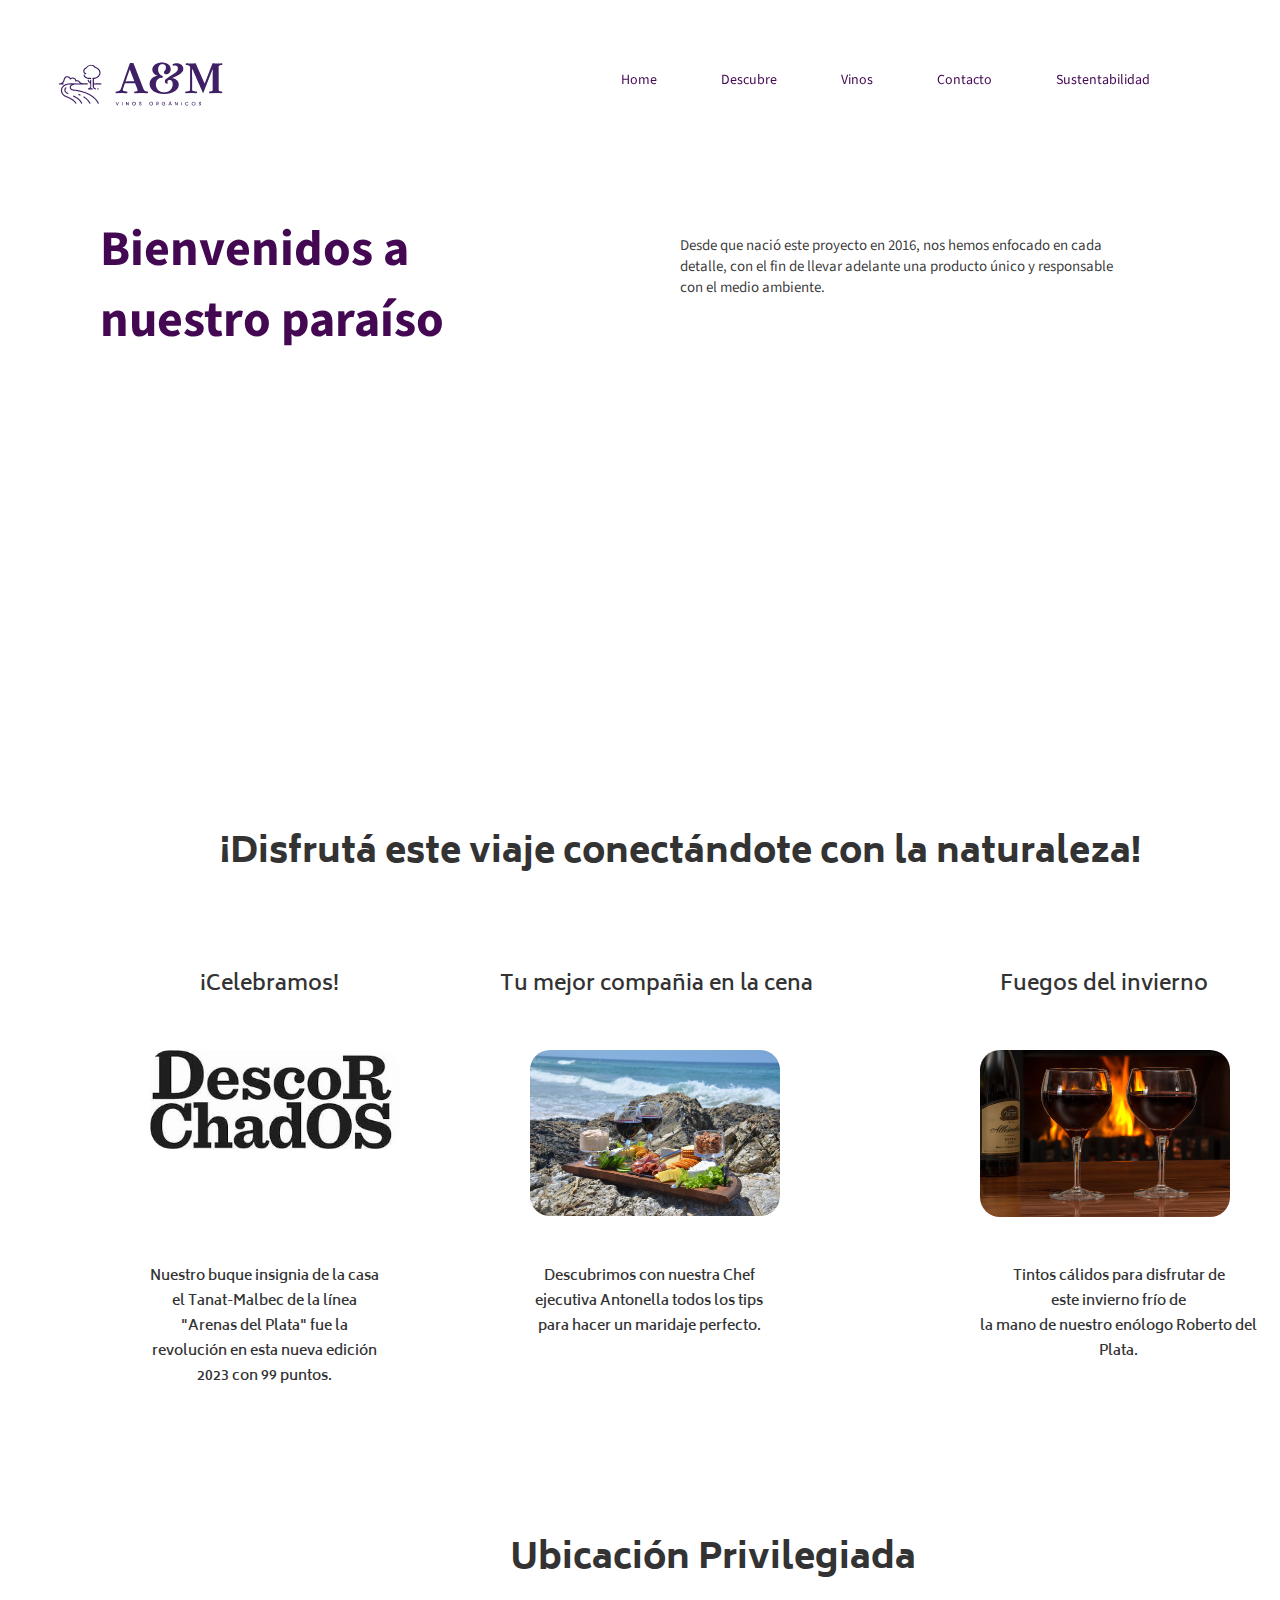
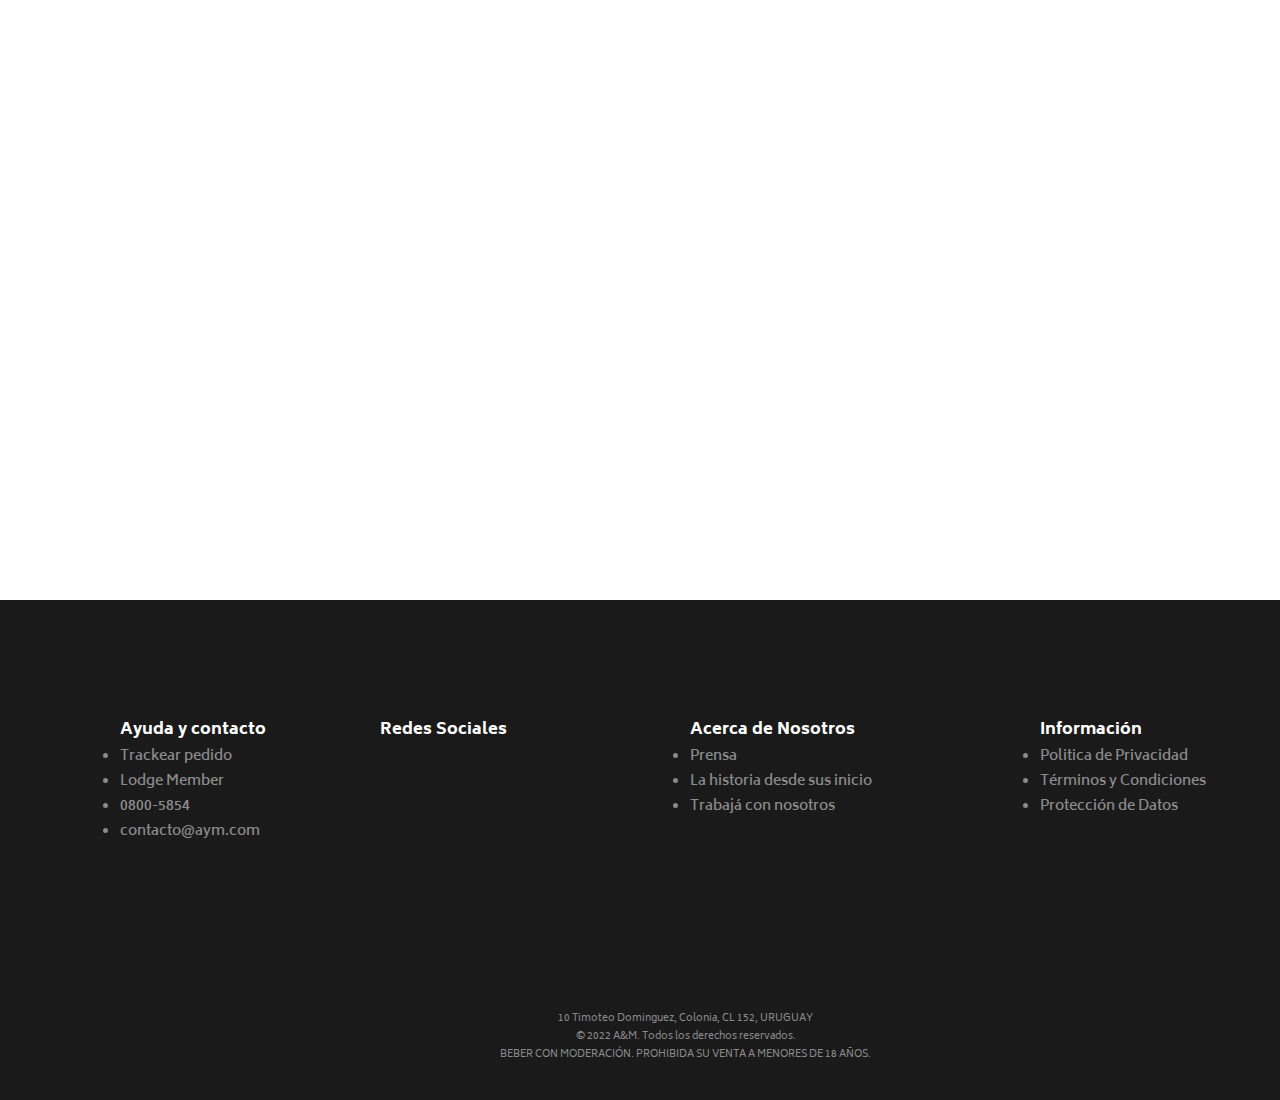
==== index.html @ 650f20af "agrego todos los archivos por primera vez a git" ====
<!DOCTYPE html>
<html lang="es">
<head>
    <meta charset="UTF-8">
    <meta http-equiv="X-UA-Compatible" content="IE=edge">
    <meta name="viewport" content="width=device-width, initial-scale=1.0">
    <link rel="shortcut icon" href="../multimedia/icons/shorcut_icon.png" type="image/x-icon">
    <link rel="stylesheet" href="./css/estilos.css">
    <title>A&M Finca</title>
</head>

<body>

    <nav class="navBar">

        <div id="espacioLogo">
            <img class="logo" src="multimedia/logos/logo_web.svg" alt="logo">
        </div>

        <div id="enlacesNavBar">
            <a href="index.html"> Home</a>
            <a href="./pages/discover.html" >Descubre</a>
            <a href="./pages/catalog.html" >Vinos</a>
            <a href="./pages/contact.html" >Contacto</a>
            <a href="./pages/sustainability.html" >Sustentabilidad</a>
        </div>  

    </nav> 

    <header class="welcomeVideo">

            <video src="multimedia/videos/vinedo_inicio.mp4" autoplay muted loop></video>
            <h1 class="welcomeTitle">Bienvenidos a nuestro paraíso</h1>

            <div class="welcomeParagraph">
                <p>Desde que nació este proyecto en 2016, nos hemos enfocado en cada detalle, con el fin de llevar adelante una producto único y responsable con el medio ambiente.</p>
            </div>
    </header>

<section> 
    <div>
        <h1 class="title2" id="welcomeTitle2">¡Disfrutá este viaje conectándote con la naturaleza!</h1>
        <h2 class="title3" id="news1">¡Celebramos!</h2>
        <h2 class="title3" id="news2">Tu mejor compañia en la cena</h2>
        <h2 class="title3" id="news3">Fuegos del invierno</h2>

        <img class="newsImage" id="newsImage1" src="multimedia/images/pic_descorchado.jpg" alt="descorchados">
        <img class="newsImage" id="newsImage2" src="multimedia/images/pic_maridaje.jpg" alt="maridaje">
        <img class="newsImage" id="newsImage3" src="multimedia/images/pic_wine_fire.jpg" alt="vino y fuegos">

        <p class="imageDescription" id="imgDescription1">Nuestro buque insignia de la casa <br> el Tanat-Malbec de la línea <br> "Arenas del Plata" fue la <br> revolución en esta nueva edición <br> 2023 con 99 puntos.</p>
        <p class="imageDescription" id="imgDescription2">Descubrimos con nuestra Chef <br> ejecutiva Antonella todos los tips <br> para hacer un maridaje perfecto.</p>
        <p class="imageDescription" id="imgDescription3">Tintos cálidos para disfrutar de <br> este invierno frío de <br> la mano de nuestro enólogo Roberto del <br> Plata.</p>

        <h2 class="title2" id="mapTitle">Ubicación Privilegiada</h2>
    </div>

    <div class="mapLocation">

            <iframe src="https://www.google.com/maps/embed?pb=!1m18!1m12!1m3!1d13203.77752022344!2d-58.26394997040086!3d-34.17333968625287!2m3!1f0!2f0!3f0!3m2!1i1024!2i768!4f13.1!3m3!1m2!1s0x95a4a90b0aa409d3%3A0x193ca27bce478e1c!2sIsla%20Timoteo%20Dom%C3%ADnguez!5e0!3m2!1ses-419!2suy!4v1679975204113!5m2!1ses-419!2suy" width="100%" height="600" style="border:0;" allowfullscreen="" loading="lazy" referrerpolicy="no-referrer-when-downgrade"></iframe>

    </div>
</section>
<footer>

    <div class="piePagina"> 
        <ul class="footerTextProp" id="fList1"> Ayuda y contacto 
            <li>Trackear pedido</li>
            <li>Lodge Member</li>
            <li>0800-5854</li>
            <li>contacto@aym.com</li>
        </ul> 

        <h3 class="footerTextProp" id="fList2">Redes Sociales</h3>

        <ul class="footerTextProp" id="fList3"> Acerca de Nosotros 
            <li>Prensa</li>
            <li>La historia desde sus inicio</li>
            <li>Trabajá con nosotros</li>
        </ul> 

        <ul class="footerTextProp" id="fList4"> Información 
            <li>Politica de Privacidad</li>
            <li>Términos y Condiciones</li>
            <li>Protección de Datos</li>
        </ul> 


        <p id="reserveText">10 Timoteo Dominguez, Colonia, CL 152, URUGUAY <br>

            © 2022 A&M.  Todos los derechos reservados. <br>
            
            BEBER CON MODERACIÓN. PROHIBIDA SU VENTA A MENORES DE 18 AÑOS.</p>

    </div>



</footer>
            
        
    
    
</body>
</html>
---- css/estilos.css ----
/*-----------  FONTS  -------------*/

@import url('https://fonts.googleapis.com/css2?family=Source+Sans+3:wght@700&display=swap');
@import url('https://fonts.googleapis.com/css2?family=Biryani:wght@400;600;700;800;900&family=Source+Sans+3:wght@700&display=swap');


/*-----------  BARRA NAVEGACION  -------------*/

.navBar{
    background-color: #fff;
    z-index: 1;
    position: fixed;
    top: 0px;
    right: 0px;
    left: 0px;
    width: 100%;
    height: auto;
}

#espacioLogo {
    margin: 50px 50px 0px 50px;
    display: inline-block; 
}

.logo{
    width: 190px;
    height: auto;
}

#enlacesNavBar{
    margin: 50px 50px 0px 50px;
    display: inline-block;
    position: fixed;
    top: 20px;
    right: 50px;
    height: auto ;
    
}

#enlacesNavBar a{
    text-decoration: none;    /*Le remuevo el underline al enlace*/
    color: rgba(63, 1, 78, 0.973);
    font-family: 'Source Sans 3', sans-serif;
    font-size: 14px;
    padding-left: 20px;
    padding-right: 20px;
    margin-left: 10px;
    margin-right: 10px;
}

.iconFlat{
    width: 30px;
    height: auto;
}


/*-----------  MAIN  -------------*/

.welcomeVideo{
    position: absolute;
    top: 120px;
    left: 0px;
    right: 0px;
    width: 100%;
    height: 100%;
    overflow: hidden; /*se ajusta a la pantalla y no hace scroll*/
}

.welcomeTitle{
    position: absolute;
    left: 100px;
    top: 60px;
    z-index: 0;
    width: 400px;
    height: auto;
    color: rgba(63, 1, 78, 0.973);
    font-family: 'Source Sans 3', sans-serif;
    font-size: 50px;
}

#contactTitle{ 
    left: 500px;   
}

.welcomeParagraph{
    position: absolute;
    right: 150px;
    top: 100px;
    z-index: 0;
    width: 450px;
    height: auto;
    color: rgba(56, 56, 56, 0.973);
    border-radius: 20px;
    font-family: 'Source Sans 3', sans-serif;
    font-size: 15px;
}

.welcomeParagraph p{
    background-color: rgba(255, 255, 255, 1);
}


.title2{
    font-family: 'Biryani', sans-serif;
    font-size: 35px;
    font-weight: 800;
    color: #333333
}

.title3{
    font-family: 'Biryani', sans-serif;
    font-size: 21px;
    font-weight: 600;
    color: #333333
}

.imageDescription{
    font-family: 'Biryani', sans-serif;
    font-size: 14px;
    font-weight: 600;
    color: #333333;
}

#welcomeTitle2{
    position: absolute;
    top: 800px;
    left: 220px;
}

#news1{
    position: absolute;
    top: 950px;
    left: 200px;
}

#news2{
    position: absolute;
    top: 950px;
    left: 500px;
}

#news3{
    position: absolute;
    top: 950px;
    left: 1000px;
}

.newsImage{
    position: absolute;
    top: 1050px;
    border-radius: 20px;
    width: 250px;
    height: auto;
    
}

#newsImage1{
    left: 150px;
}
#newsImage2{
    left: 530px;
}
#newsImage3{
    left: 980px;
}

#imgDescription1{
    position: absolute;
    top: 1250px;
    left: 150px;
    text-align: center;
}

#imgDescription2{
    position: absolute;
    top: 1250px;
    left: 535px;
    text-align: center;
}

#imgDescription3{
    position: absolute;
    top: 1250px;
    left: 980px;
    text-align: center;
}

#mapTitle{
    position: absolute;
    top: 1500px;
    left: 510px;
}

.mapLocation{
    position: absolute;
    top:1600px;
    left: 0px;
    right: 0px;
    width: 100%;
}


.contactForm{
    position: absolute;
    top:1000px;
    z-index: 1;
    font-family: 'Biryani', sans-serif;
    font-size: 21px;
    font-weight: 600;
    color: #333333
}

#labelName{
    left: 150px;
}
#inputName{
    left: 500px;
}

/*-----------  FOOTER  -------------*/

.piePagina{
background-color: rgb(26, 26, 26);
position: absolute;
top: 2200px;
left: 0px;
height: 500px;
width: 100%;
}

.footerTextProp{
    font-family: 'Biryani', sans-serif;
    font-size: 16px;
    font-weight: 800;
    color:#fff;
    position:absolute;
    display: inline-block;
    top: 100px;
}

.footerTextProp li{
    font-family: 'Biryani', sans-serif;
    font-size: 14px;
    font-weight: 600;
    color:rgb(138, 138, 138);
}

#fList1{
    
    left:80px;
}

#fList2{
    left:380px;
}

#fList3{
    left:650px;
}

#fList4{
    left:1000px;
}

#reserveText{
    font-family: 'Biryani', sans-serif;
    font-size: 10px;
    font-weight: 400;
    color:rgb(138, 138, 138);
    text-align: center;
    position: absolute;
    top: 400px;
    left: 500px;
}
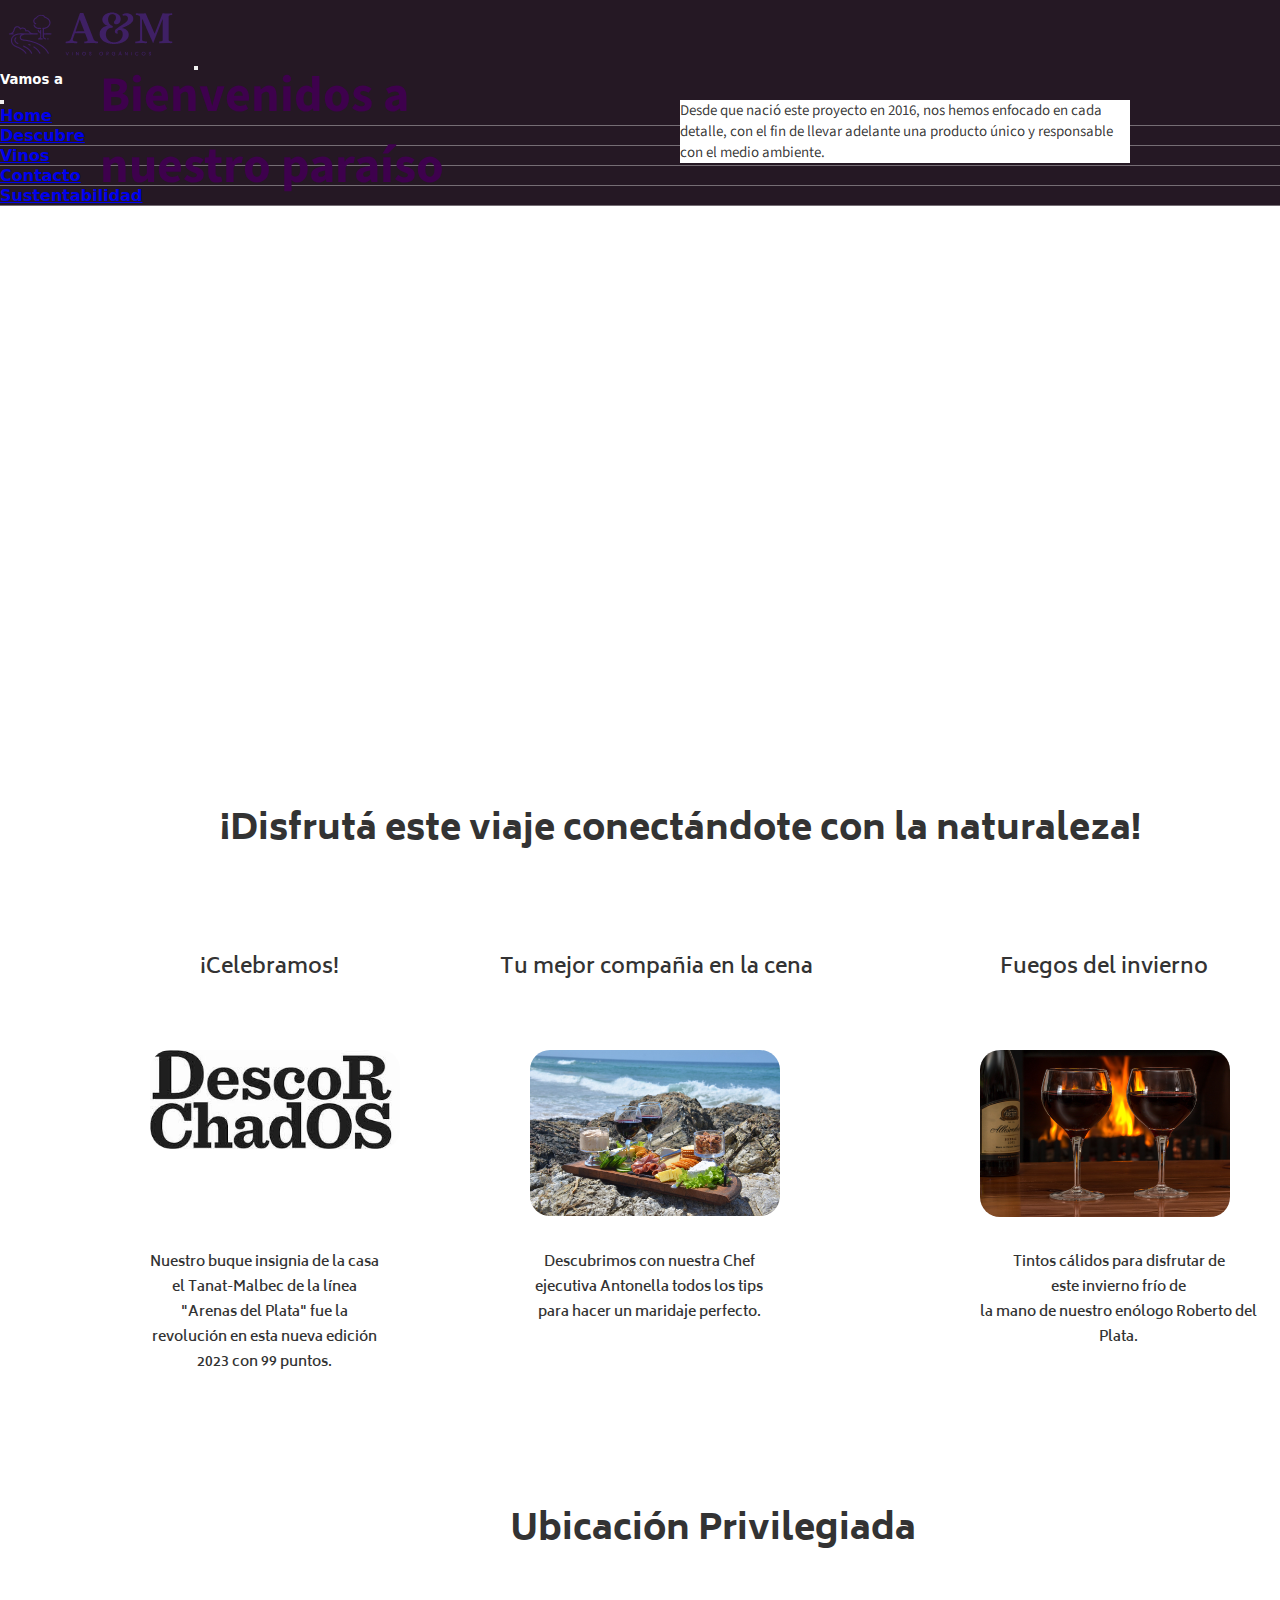
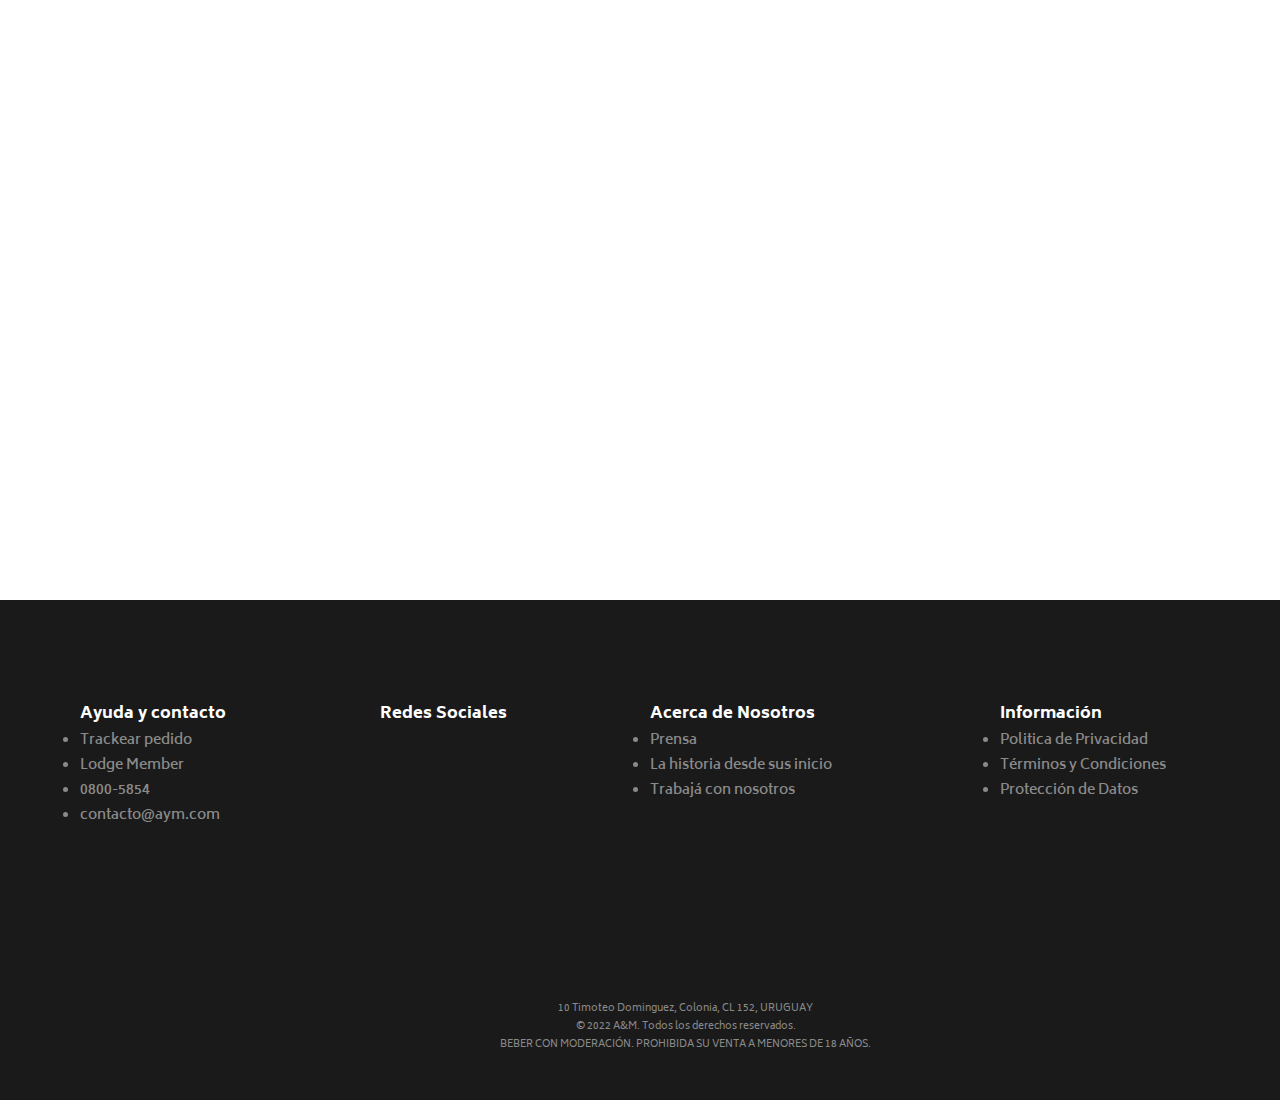
==== commit 6b3d1579: "video de inicio se modifico css para que sea responsive" ====
--- a/index.html
+++ b/index.html
@@ -1,105 +1,140 @@
 <!DOCTYPE html>
 <html lang="es">
+
 <head>
-    <meta charset="UTF-8">
-    <meta http-equiv="X-UA-Compatible" content="IE=edge">
-    <meta name="viewport" content="width=device-width, initial-scale=1.0">
-    <link rel="shortcut icon" href="../multimedia/icons/shorcut_icon.png" type="image/x-icon">
-    <link rel="stylesheet" href="./css/estilos.css">
-    <title>A&M Finca</title>
+  <meta charset="UTF-8">
+  <meta http-equiv="X-UA-Compatible" content="IE=edge">
+  <meta name="viewport" content="width=device-width, initial-scale=1.0">
+  <link href="https://cdn.jsdelivr.net/npm/bootstrap@5.3.0-alpha3/dist/css/bootstrap.min.css" rel="stylesheet"
+    integrity="sha384-KK94CHFLLe+nY2dmCWGMq91rCGa5gtU4mk92HdvYe+M/SXH301p5ILy+dN9+nJOZ" crossorigin="anonymous">
+  <link rel="shortcut icon" href="../multimedia/icons/shorcut_icon.png" type="image/x-icon">
+  <link rel="stylesheet" href="./css/estilos.css">
+  <title>A&M Finca</title>
 </head>
 
 <body>
 
-    <nav class="navBar">
+  <nav class="navbar navbar-dark bg-dark fixed-top">
+    <div class="container-fluid">
+      <img class="logo" src="multimedia/logos/logo_web.svg" alt="logo">
+      <button class="navbar-toggler" type="button" data-bs-toggle="offcanvas" data-bs-target="#offcanvasDarkNavbar"
+        aria-controls="offcanvasDarkNavbar" aria-label="Toggle navigation">
+        <span class="navbar-toggler-icon"></span>
+      </button>
+      <div class="offcanvas offcanvas-end text-bg-dark" tabindex="-1" id="offcanvasDarkNavbar"
+        aria-labelledby="offcanvasDarkNavbarLabel">
+        <div class="offcanvas-header">
+          <h5 class="offcanvas-title" id="offcanvasDarkNavbarLabel">Vamos a</h5>
+          <button type="button" class="btn-close btn-close-white" data-bs-dismiss="offcanvas"
+            aria-label="Close"></button>
+        </div>
+        <div class="offcanvas-body">
+          <ul class="navbar-nav justify-content-end flex-grow-1 pe-3">
+            <li class="nav-item">
+              <a class="nav-link active" aria-current="page" href="index.html">Home</a>
+            </li>
+            <li class="nav-item">
+              <a class="nav-link" href="./pages/discover.html">Descubre</a>
+            </li>
+            <li class="nav-item">
+              <a class="nav-link" href="./pages/catalog.html">Vinos</a>
+            </li>
+            <li class="nav-item">
+              <a class="nav-link" href="./pages/contact.html">Contacto</a>
+            </li>
+            <li class="nav-item">
+              <a class="nav-link" href="./pages/sustainability.html">Sustentabilidad</a>
+            </li>
+          </ul>
+        </div>
+      </div>
+    </div>
+  </nav>
 
-        <div id="espacioLogo">
-            <img class="logo" src="multimedia/logos/logo_web.svg" alt="logo">
-        </div>
 
-        <div id="enlacesNavBar">
-            <a href="index.html"> Home</a>
-            <a href="./pages/discover.html" >Descubre</a>
-            <a href="./pages/catalog.html" >Vinos</a>
-            <a href="./pages/contact.html" >Contacto</a>
-            <a href="./pages/sustainability.html" >Sustentabilidad</a>
-        </div>  
+  <header class="welcomeVideoContainer">
 
-    </nav> 
+    <video class="welcomeVideo" src="multimedia/videos/vinedo_inicio.mp4" autoplay muted loop></video>
+    <h1 class="welcomeTitle">Bienvenidos a nuestro paraíso</h1>
 
-    <header class="welcomeVideo">
+    <div class="welcomeParagraph">
+      <p>Desde que nació este proyecto en 2016, nos hemos enfocado en cada detalle, con el fin de llevar adelante una
+        producto único y responsable con el medio ambiente.</p>
+    </div>
+  </header>
 
-            <video src="multimedia/videos/vinedo_inicio.mp4" autoplay muted loop></video>
-            <h1 class="welcomeTitle">Bienvenidos a nuestro paraíso</h1>
+  <section>
+    <div>
+      <h1 class="title2" id="welcomeTitle2">¡Disfrutá este viaje conectándote con la naturaleza!</h1>
+      <h2 class="title3" id="news1">¡Celebramos!</h2>
+      <h2 class="title3" id="news2">Tu mejor compañia en la cena</h2>
+      <h2 class="title3" id="news3">Fuegos del invierno</h2>
 
-            <div class="welcomeParagraph">
-                <p>Desde que nació este proyecto en 2016, nos hemos enfocado en cada detalle, con el fin de llevar adelante una producto único y responsable con el medio ambiente.</p>
-            </div>
-    </header>
+      <img class="newsImage" id="newsImage1" src="multimedia/images/pic_descorchado.jpg" alt="descorchados">
+      <img class="newsImage" id="newsImage2" src="multimedia/images/pic_maridaje.jpg" alt="maridaje">
+      <img class="newsImage" id="newsImage3" src="multimedia/images/pic_wine_fire.jpg" alt="vino y fuegos">
 
-<section> 
-    <div>
-        <h1 class="title2" id="welcomeTitle2">¡Disfrutá este viaje conectándote con la naturaleza!</h1>
-        <h2 class="title3" id="news1">¡Celebramos!</h2>
-        <h2 class="title3" id="news2">Tu mejor compañia en la cena</h2>
-        <h2 class="title3" id="news3">Fuegos del invierno</h2>
+      <p class="imageDescription" id="imgDescription1">Nuestro buque insignia de la casa <br> el Tanat-Malbec de la
+        línea <br> "Arenas del Plata" fue la <br> revolución en esta nueva edición <br> 2023 con 99 puntos.</p>
+      <p class="imageDescription" id="imgDescription2">Descubrimos con nuestra Chef <br> ejecutiva Antonella todos los
+        tips <br> para hacer un maridaje perfecto.</p>
+      <p class="imageDescription" id="imgDescription3">Tintos cálidos para disfrutar de <br> este invierno frío de <br>
+        la mano de nuestro enólogo Roberto del <br> Plata.</p>
 
-        <img class="newsImage" id="newsImage1" src="multimedia/images/pic_descorchado.jpg" alt="descorchados">
-        <img class="newsImage" id="newsImage2" src="multimedia/images/pic_maridaje.jpg" alt="maridaje">
-        <img class="newsImage" id="newsImage3" src="multimedia/images/pic_wine_fire.jpg" alt="vino y fuegos">
-
-        <p class="imageDescription" id="imgDescription1">Nuestro buque insignia de la casa <br> el Tanat-Malbec de la línea <br> "Arenas del Plata" fue la <br> revolución en esta nueva edición <br> 2023 con 99 puntos.</p>
-        <p class="imageDescription" id="imgDescription2">Descubrimos con nuestra Chef <br> ejecutiva Antonella todos los tips <br> para hacer un maridaje perfecto.</p>
-        <p class="imageDescription" id="imgDescription3">Tintos cálidos para disfrutar de <br> este invierno frío de <br> la mano de nuestro enólogo Roberto del <br> Plata.</p>
-
-        <h2 class="title2" id="mapTitle">Ubicación Privilegiada</h2>
+      <h2 class="title2" id="mapTitle">Ubicación Privilegiada</h2>
     </div>
 
     <div class="mapLocation">
 
-            <iframe src="https://www.google.com/maps/embed?pb=!1m18!1m12!1m3!1d13203.77752022344!2d-58.26394997040086!3d-34.17333968625287!2m3!1f0!2f0!3f0!3m2!1i1024!2i768!4f13.1!3m3!1m2!1s0x95a4a90b0aa409d3%3A0x193ca27bce478e1c!2sIsla%20Timoteo%20Dom%C3%ADnguez!5e0!3m2!1ses-419!2suy!4v1679975204113!5m2!1ses-419!2suy" width="100%" height="600" style="border:0;" allowfullscreen="" loading="lazy" referrerpolicy="no-referrer-when-downgrade"></iframe>
+      <iframe
+        src="https://www.google.com/maps/embed?pb=!1m18!1m12!1m3!1d13203.77752022344!2d-58.26394997040086!3d-34.17333968625287!2m3!1f0!2f0!3f0!3m2!1i1024!2i768!4f13.1!3m3!1m2!1s0x95a4a90b0aa409d3%3A0x193ca27bce478e1c!2sIsla%20Timoteo%20Dom%C3%ADnguez!5e0!3m2!1ses-419!2suy!4v1679975204113!5m2!1ses-419!2suy"
+        width="100%" height="600" style="border:0;" allowfullscreen="" loading="lazy"
+        referrerpolicy="no-referrer-when-downgrade"></iframe>
 
     </div>
-</section>
-<footer>
+  </section>
+  <footer>
 
-    <div class="piePagina"> 
-        <ul class="footerTextProp" id="fList1"> Ayuda y contacto 
-            <li>Trackear pedido</li>
-            <li>Lodge Member</li>
-            <li>0800-5854</li>
-            <li>contacto@aym.com</li>
-        </ul> 
+    <div class="piePagina">
+      <ul class="footerTextProp" id="fList1"> Ayuda y contacto
+        <li>Trackear pedido</li>
+        <li>Lodge Member</li>
+        <li>0800-5854</li>
+        <li>contacto@aym.com</li>
+      </ul>
 
-        <h3 class="footerTextProp" id="fList2">Redes Sociales</h3>
+      <h3 class="footerTextProp" id="fList2">Redes Sociales</h3>
 
-        <ul class="footerTextProp" id="fList3"> Acerca de Nosotros 
-            <li>Prensa</li>
-            <li>La historia desde sus inicio</li>
-            <li>Trabajá con nosotros</li>
-        </ul> 
+      <ul class="footerTextProp" id="fList3"> Acerca de Nosotros
+        <li>Prensa</li>
+        <li>La historia desde sus inicio</li>
+        <li>Trabajá con nosotros</li>
+      </ul>
 
-        <ul class="footerTextProp" id="fList4"> Información 
-            <li>Politica de Privacidad</li>
-            <li>Términos y Condiciones</li>
-            <li>Protección de Datos</li>
-        </ul> 
+      <ul class="footerTextProp" id="fList4"> Información
+        <li>Politica de Privacidad</li>
+        <li>Términos y Condiciones</li>
+        <li>Protección de Datos</li>
+      </ul>
 
 
-        <p id="reserveText">10 Timoteo Dominguez, Colonia, CL 152, URUGUAY <br>
+      <p id="reserveText">10 Timoteo Dominguez, Colonia, CL 152, URUGUAY <br>
 
-            © 2022 A&M.  Todos los derechos reservados. <br>
-            
-            BEBER CON MODERACIÓN. PROHIBIDA SU VENTA A MENORES DE 18 AÑOS.</p>
+        © 2022 A&M. Todos los derechos reservados. <br>
+
+        BEBER CON MODERACIÓN. PROHIBIDA SU VENTA A MENORES DE 18 AÑOS.</p>
 
     </div>
 
 
 
-</footer>
-            
-        
-    
-    
+  </footer>
+
+
+
+
 </body>
+<script src="https://cdn.jsdelivr.net/npm/bootstrap@5.3.0-alpha3/dist/js/bootstrap.bundle.min.js"
+  integrity="sha384-ENjdO4Dr2bkBIFxQpeoTz1HIcje39Wm4jDKdf19U8gI4ddQ3GYNS7NTKfAdVQSZe" crossorigin="anonymous"></script>
+
 </html>--- a/css/estilos.css
+++ b/css/estilos.css
@@ -4,18 +4,33 @@
 @import url('https://fonts.googleapis.com/css2?family=Biryani:wght@400;600;700;800;900&family=Source+Sans+3:wght@700&display=swap');
 
 
+*{
+    margin: 0px;
+    padding: 0px;
+}
+
 /*-----------  BARRA NAVEGACION  -------------*/
 
-.navBar{
-    background-color: #fff;
-    z-index: 1;
-    position: fixed;
-    top: 0px;
-    right: 0px;
-    left: 0px;
-    width: 100%;
-    height: auto;
-}
+.bg-dark{
+    background-color:  rgba(37, 24, 36,1)!important;
+}
+
+.text-bg-dark{
+    color: rgb(255, 255, 255) !important;
+    font-family: system-ui, -apple-system, BlinkMacSystemFont, 'Segoe UI', Roboto, Oxygen, Ubuntu, Cantarell, 'Open Sans', 'Helvetica Neue', sans-serif !important;
+    font-weight: 600 !important;
+    background-color: rgba(37, 24, 36,1) !important;
+}
+
+.btn-close-white:hover{
+    transform: rotate(-360deg);
+    transition: all 3s;
+}
+
+.nav-item{
+    border-bottom: solid 1px rgba(255, 255, 255, 0.37);
+}
+
 
 #espacioLogo {
     margin: 50px 50px 0px 50px;
@@ -27,26 +42,6 @@
     height: auto;
 }
 
-#enlacesNavBar{
-    margin: 50px 50px 0px 50px;
-    display: inline-block;
-    position: fixed;
-    top: 20px;
-    right: 50px;
-    height: auto ;
-    
-}
-
-#enlacesNavBar a{
-    text-decoration: none;    /*Le remuevo el underline al enlace*/
-    color: rgba(63, 1, 78, 0.973);
-    font-family: 'Source Sans 3', sans-serif;
-    font-size: 14px;
-    padding-left: 20px;
-    padding-right: 20px;
-    margin-left: 10px;
-    margin-right: 10px;
-}
 
 .iconFlat{
     width: 30px;
@@ -56,14 +51,36 @@
 
 /*-----------  MAIN  -------------*/
 
+
+
 .welcomeVideo{
-    position: absolute;
-    top: 120px;
-    left: 0px;
-    right: 0px;
-    width: 100%;
-    height: 100%;
-    overflow: hidden; /*se ajusta a la pantalla y no hace scroll*/
+    z-index: -1;
+    top: 200px;
+    overflow: hidden; /* se ajusta a la pantalla y no hace scroll */
+}
+
+
+/* LLAMO A MEDIA QUERY PARA RESOLUCION DISP */
+
+@media only screen and (max-width: 576px){
+    .welcomeVideo{
+        width: auto;
+        height: 400px; 
+    }
+}
+
+@media only screen and (min-width:577px) and (max-width:1024px){
+    .welcomeVideo{
+        width: auto;
+        height: 550px;  
+    }
+}
+
+@media only screen and (min-width:1025px){
+    .welcomeVideo{
+        width: auto;
+        height: 700px;  
+    }
 }
 
 .welcomeTitle{
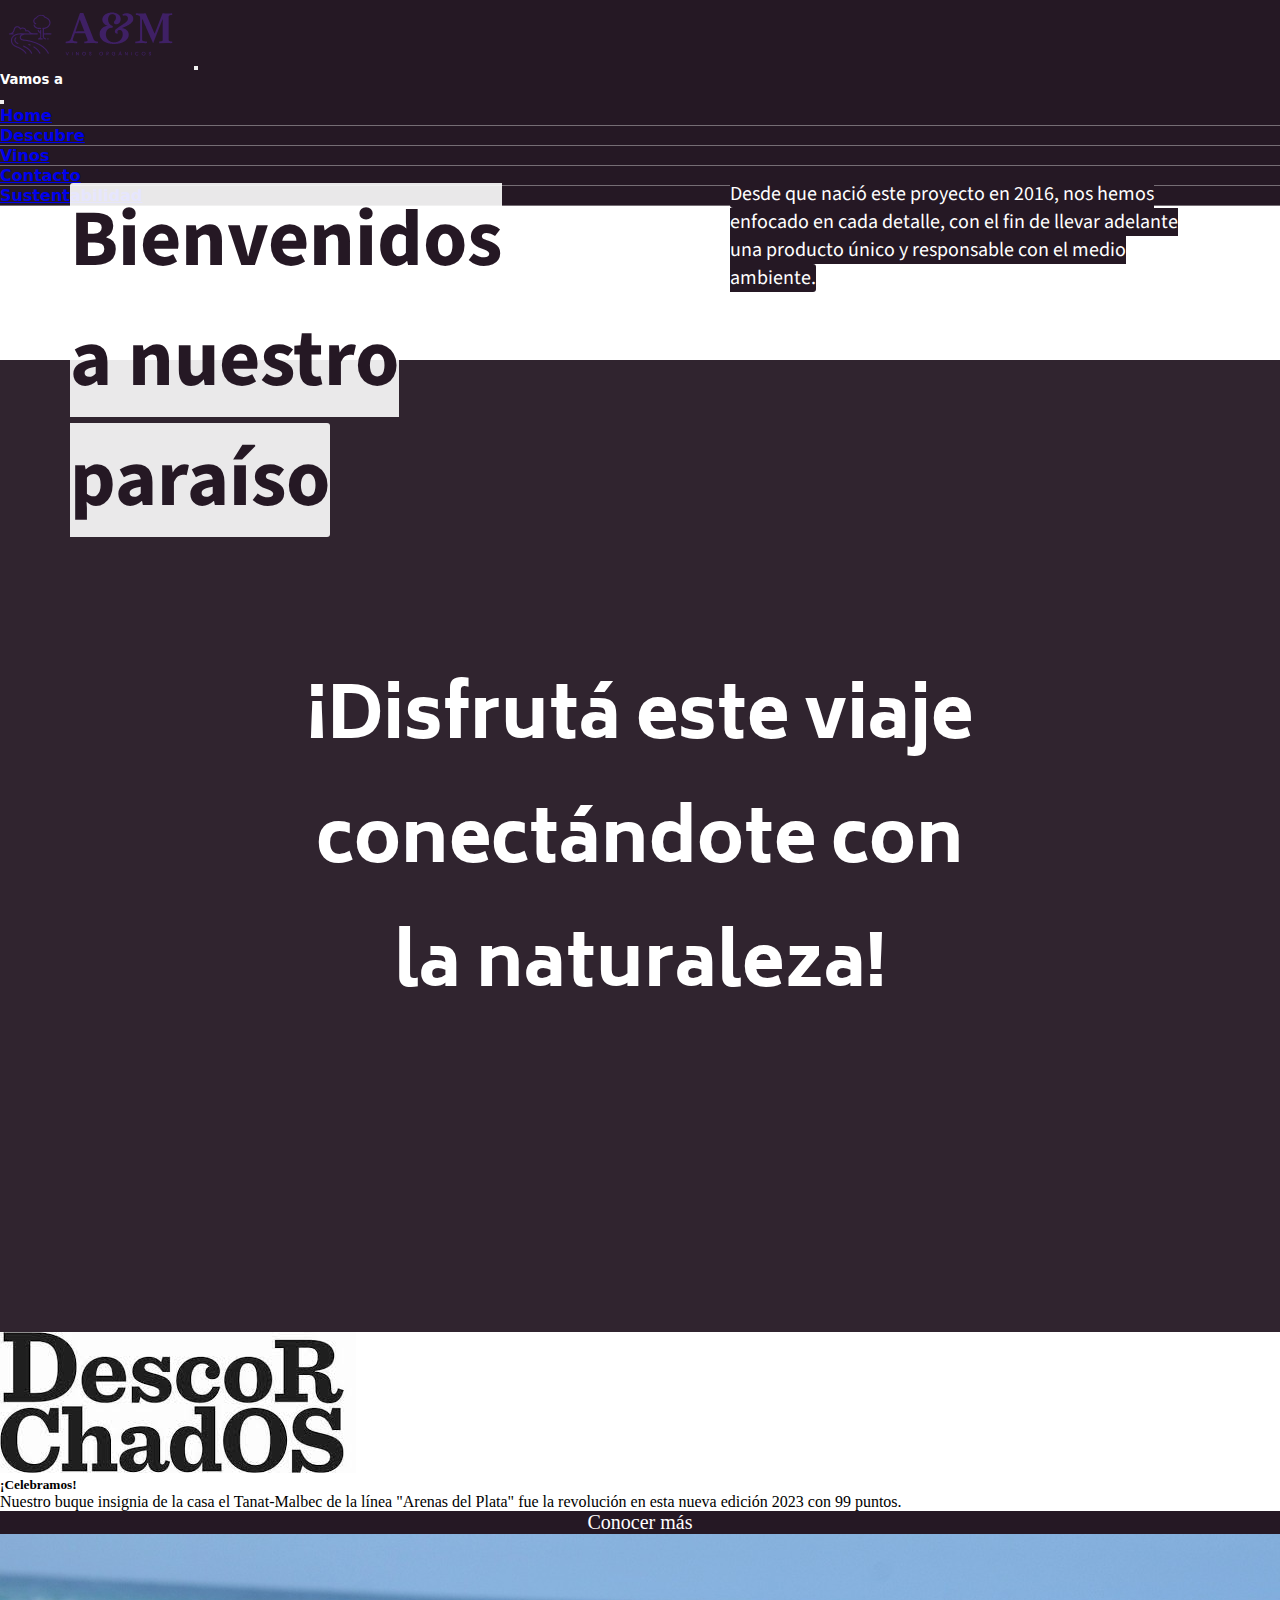
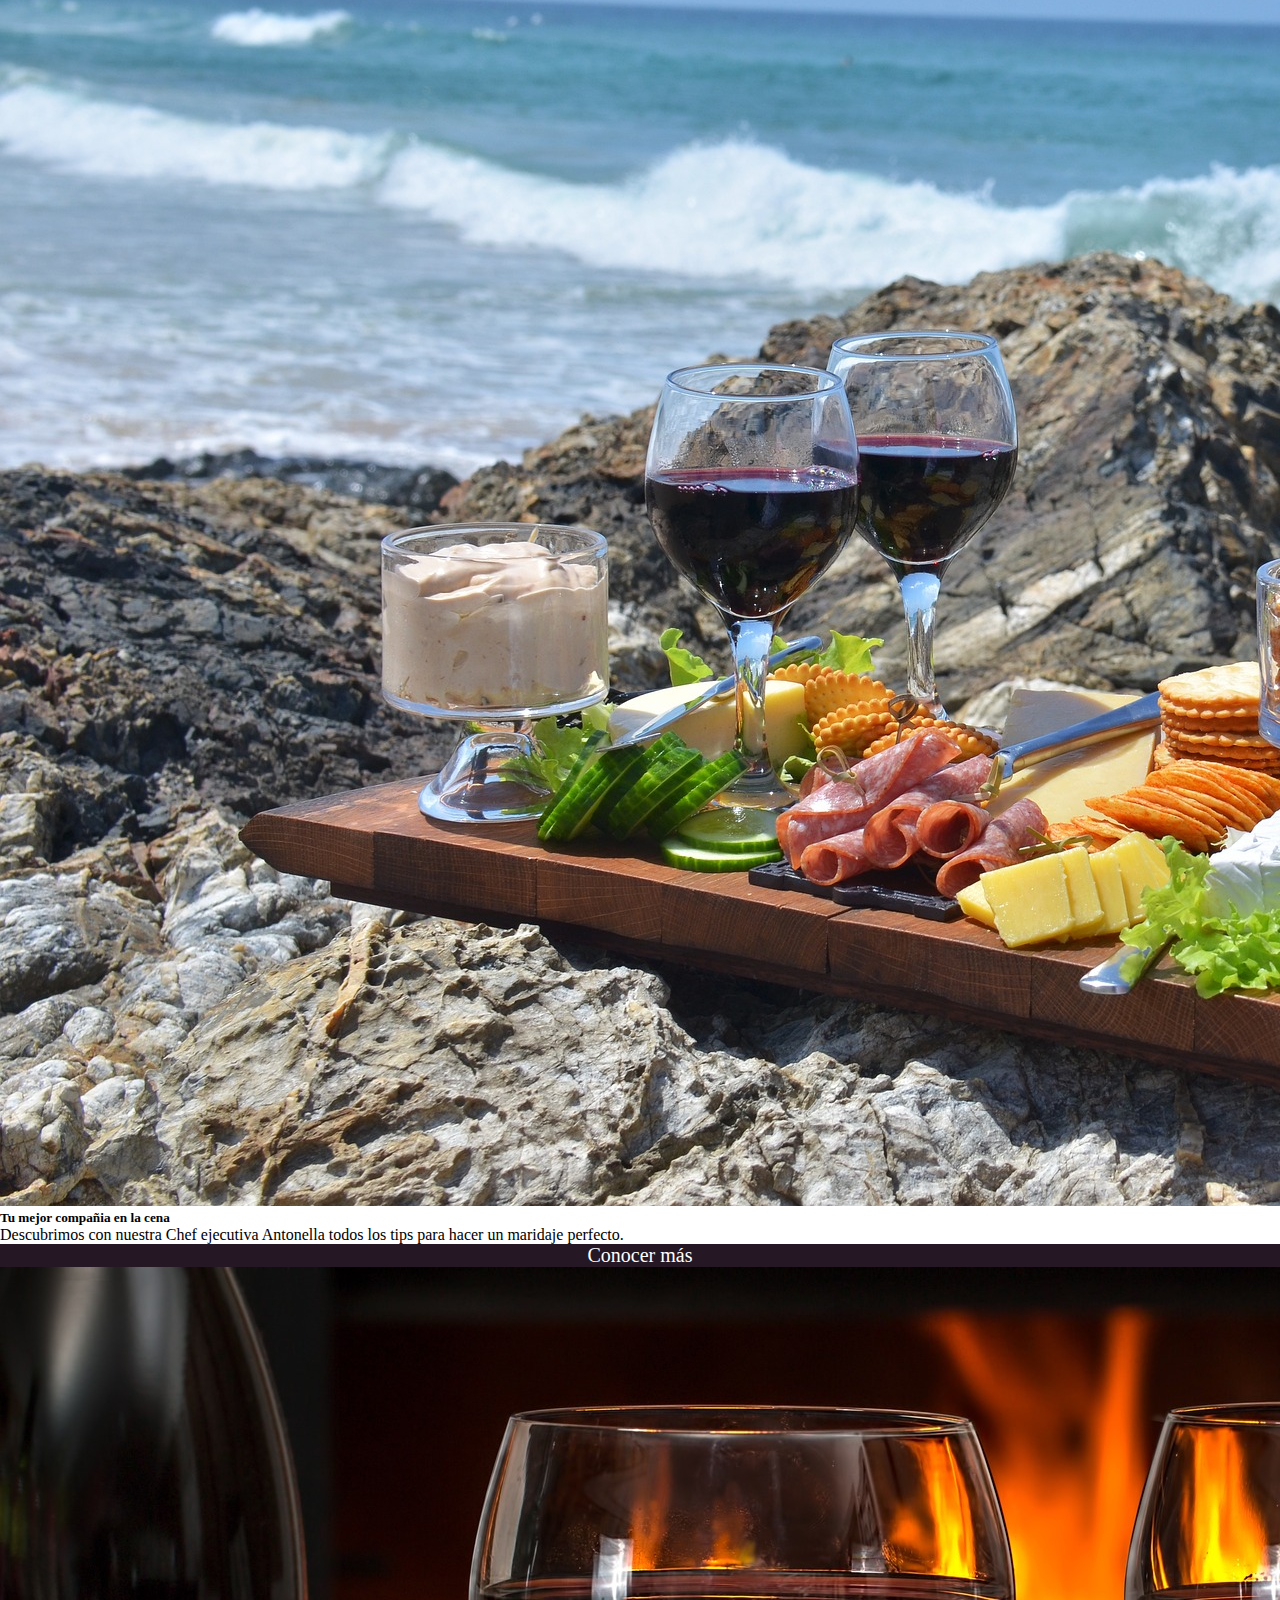
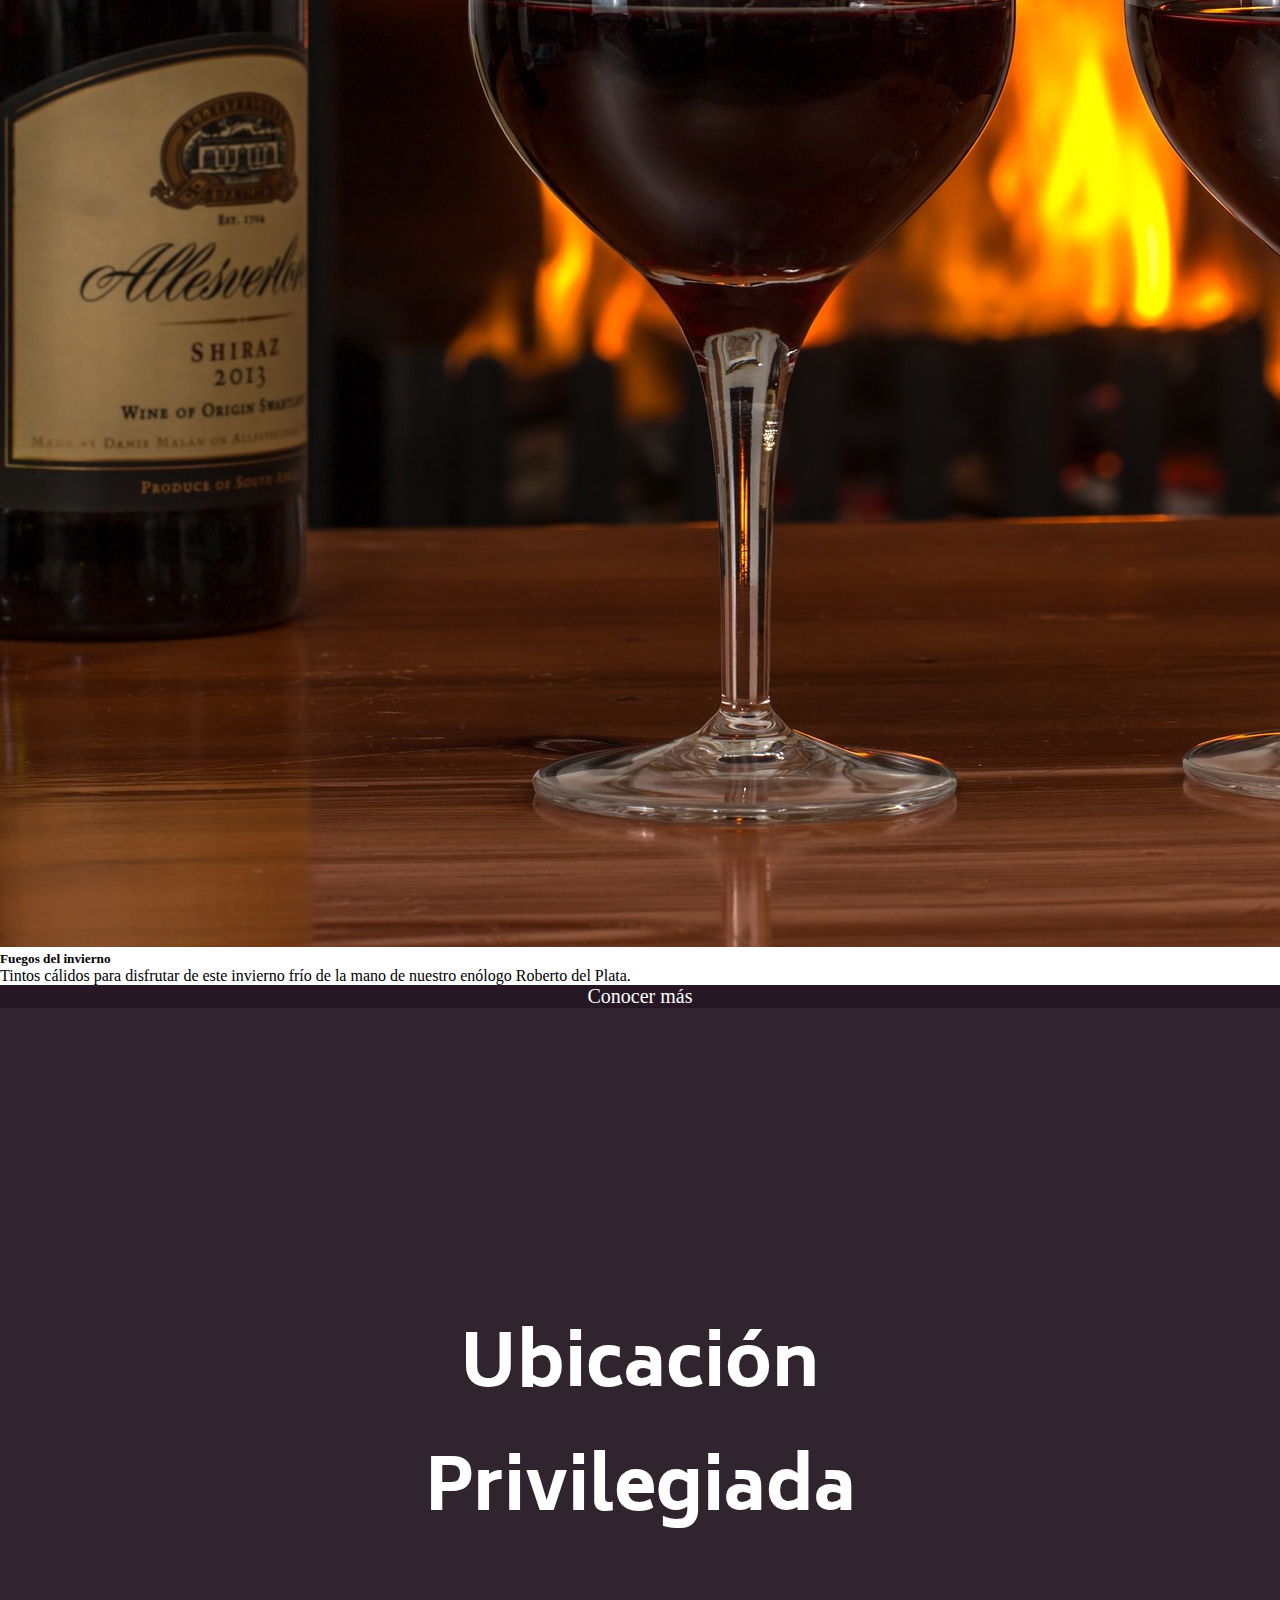
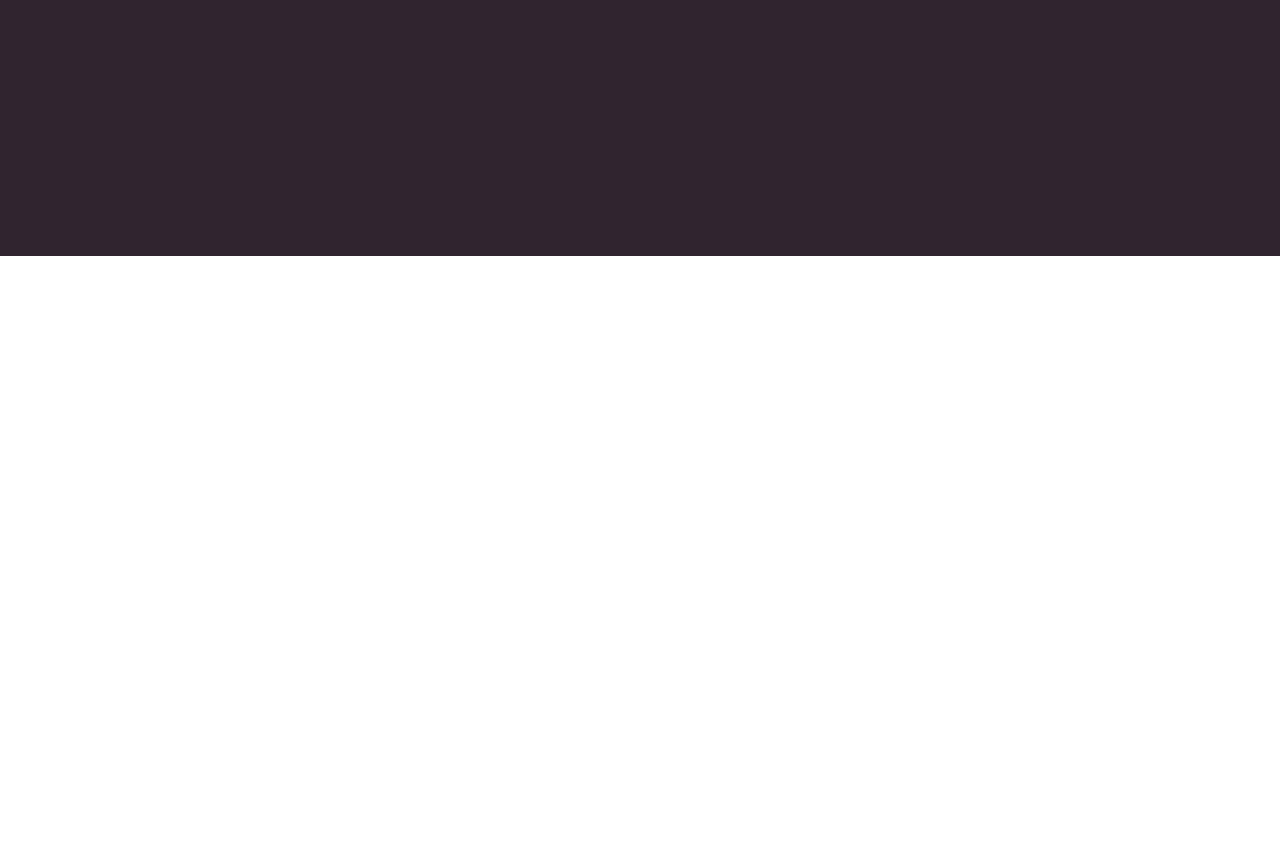
==== commit 29d367b6: "agregue mapa de ubicacion y titulo para el index.html" ====
--- a/index.html
+++ b/index.html
@@ -51,21 +51,78 @@
     </div>
   </nav>
 
-
-  <header class="welcomeVideoContainer">
-
-    <video class="welcomeVideo" src="multimedia/videos/vinedo_inicio.mp4" autoplay muted loop></video>
-    <h1 class="welcomeTitle">Bienvenidos a nuestro paraíso</h1>
-
+  <video class="welcomeVideo" src="multimedia/videos/vinedo_inicio.mp4" autoplay muted loop></video>
+  <header class="welcomeContainer">
+    <h1 class="welcomeTitle"><span class="highlightWhite">Bienvenidos a nuestro paraíso</span></h1>
     <div class="welcomeParagraph">
-      <p>Desde que nació este proyecto en 2016, nos hemos enfocado en cada detalle, con el fin de llevar adelante una
-        producto único y responsable con el medio ambiente.</p>
+      <p><span class="highlightWine">Desde que nació este proyecto en 2016, nos hemos enfocado en cada detalle, con el fin de llevar adelante una
+        producto único y responsable con el medio ambiente.</span></p>
     </div>
   </header>
 
   <section>
-    <div>
-      <h1 class="title2" id="welcomeTitle2">¡Disfrutá este viaje conectándote con la naturaleza!</h1>
+    <h1 class="title2">¡Disfrutá este viaje conectándote con la naturaleza!</h1>
+    <div class="row row-cols-1 row-cols-md-3 g-4">
+      <div class="col">
+        <div class="card h-100">
+          <img src="./multimedia/images/pic_descorchado.jpg" class="card-img-top" alt="descorchados">
+          <div class="card-body">
+            <h5 class="card-title">¡Celebramos!</h5>
+            <p class="card-text">Nuestro buque insignia de la casa el Tanat-Malbec de la
+              línea "Arenas del Plata" fue la revolución en esta nueva edición 2023 con 99 puntos.</p>
+          </div>
+          <div class="card-footer">
+            <small class="text-body-secondary"><a href="#">Conocer más</a></small>
+          </div>
+        </div>
+      </div>
+      <div class="col">
+        <div class="card h-100">
+          <img src="multimedia/images/pic_maridaje.jpg" class="card-img-top" alt="maridaje">
+          <div class="card-body">
+            <h5 class="card-title">Tu mejor compañia en la cena</h5>
+            <p class="card-text">Descubrimos con nuestra Chef ejecutiva Antonella todos los
+              tips para hacer un maridaje perfecto.</p>
+          </div>
+          <div class="card-footer">
+            <small class="text-body-secondary"><a href="#">Conocer más</a></small>
+          </div>
+        </div>
+      </div>
+      <div class="col">
+        <div class="card h-100">
+          <img src="multimedia/images/pic_wine_fire.jpg" class="card-img-top" alt="vino y fuegos">
+          <div class="card-body">
+            <h5 class="card-title">Fuegos del invierno</h5>
+            <p class="card-text">Tintos cálidos para disfrutar de este invierno frío de la mano de nuestro enólogo Roberto del Plata.</p>
+          </div>
+          <div class="card-footer">
+            <small class="text-body-secondary"> <a href="#">Conocer más</a></small>
+          </div>
+        </div>
+      </div>
+    </div>
+
+    <h2 class="title2" id="mapTitle">Ubicación Privilegiada</h2>
+  </div> 
+
+  <div class="mapLocation">
+
+    <iframe
+      src="https://www.google.com/maps/embed?pb=!1m18!1m12!1m3!1d13203.77752022344!2d-58.26394997040086!3d-34.17333968625287!2m3!1f0!2f0!3f0!3m2!1i1024!2i768!4f13.1!3m3!1m2!1s0x95a4a90b0aa409d3%3A0x193ca27bce478e1c!2sIsla%20Timoteo%20Dom%C3%ADnguez!5e0!3m2!1ses-419!2suy!4v1679975204113!5m2!1ses-419!2suy"
+      width="100%" height="600" style="border:0;" allowfullscreen="" loading="lazy"
+      referrerpolicy="no-referrer-when-downgrade"></iframe>
+
+  </div>
+</section>
+
+
+
+
+
+
+    <!-- <div>
+      
       <h2 class="title3" id="news1">¡Celebramos!</h2>
       <h2 class="title3" id="news2">Tu mejor compañia en la cena</h2>
       <h2 class="title3" id="news3">Fuegos del invierno</h2>
@@ -81,18 +138,7 @@
       <p class="imageDescription" id="imgDescription3">Tintos cálidos para disfrutar de <br> este invierno frío de <br>
         la mano de nuestro enólogo Roberto del <br> Plata.</p>
 
-      <h2 class="title2" id="mapTitle">Ubicación Privilegiada</h2>
-    </div>
-
-    <div class="mapLocation">
-
-      <iframe
-        src="https://www.google.com/maps/embed?pb=!1m18!1m12!1m3!1d13203.77752022344!2d-58.26394997040086!3d-34.17333968625287!2m3!1f0!2f0!3f0!3m2!1i1024!2i768!4f13.1!3m3!1m2!1s0x95a4a90b0aa409d3%3A0x193ca27bce478e1c!2sIsla%20Timoteo%20Dom%C3%ADnguez!5e0!3m2!1ses-419!2suy!4v1679975204113!5m2!1ses-419!2suy"
-        width="100%" height="600" style="border:0;" allowfullscreen="" loading="lazy"
-        referrerpolicy="no-referrer-when-downgrade"></iframe>
-
-    </div>
-  </section>
+   
   <footer>
 
     <div class="piePagina">
@@ -130,7 +176,7 @@
 
   </footer>
 
-
+-->
 
 
 </body>
--- a/css/estilos.css
+++ b/css/estilos.css
@@ -57,73 +57,117 @@
     z-index: -1;
     top: 200px;
     overflow: hidden; /* se ajusta a la pantalla y no hace scroll */
-}
-
+    width: 100%;
+    height: auto; 
+}
+
+.welcomeTitle{
+    position: absolute;
+    color: rgba(37, 24, 36,1);
+    font-family: 'Source Sans 3', sans-serif;
+}
+.highlightWhite{
+    background-color: rgba(255, 255, 255, 0.9);
+    border-radius: 3px;
+}
+
+.highlightWine{
+    background-color: rgba(37, 24, 36,1);
+    border-radius: 3px;
+}
+
+.welcomeParagraph{
+    position: absolute;
+    color: rgb(255, 255, 255);
+    font-family: 'Source Sans 3', sans-serif;
+} 
+
+.card-footer{
+    background-color: rgba(37, 24, 36,1);
+    text-align: center;
+}
+
+.text-body-secondary a{
+    text-decoration: none;
+    color: rgba(255, 255, 255,1) !important;
+    font-size: 20px;
+
+}
+
+.title2{
+    padding:90px;
+    font-family: 'Biryani', sans-serif;
+    font-size: 35px;
+    font-weight: 800;
+    color: rgba(255,255,255,1);
+    text-align: center;
+    padding:90px;
+    background-color:rgba(37, 24, 36,0.95) ;
+}
 
 /* LLAMO A MEDIA QUERY PARA RESOLUCION DISP */
 
 @media only screen and (max-width: 576px){
-    .welcomeVideo{
+    .welcomeTitle{
+    text-align: center;
+    left: 70px;
+    top: 130px;
+    width: auto;
+    font-size: 30px;
+    }
+
+    .welcomeParagraph{
+    display:none;
+    }
+}
+
+@media only screen and (min-width:577px) and (max-width:1024px){
+    .welcomeTitle{
+        text-align: left;
+        left: 70px;
+        top: 150px;
         width: auto;
-        height: 400px; 
-    }
-}
-
-@media only screen and (min-width:577px) and (max-width:1024px){
-    .welcomeVideo{
-        width: auto;
-        height: 550px;  
-    }
+        font-size: 40px;
+    }
+    
+    .welcomeParagraph{
+        left: 70px;
+        top: 250px;
+        width: 450px;
+        height: auto;
+        font-size: 15px;
+        }
+
 }
 
 @media only screen and (min-width:1025px){
-    .welcomeVideo{
-        width: auto;
-        height: 700px;  
-    }
-}
-
-.welcomeTitle{
-    position: absolute;
-    left: 100px;
-    top: 60px;
-    z-index: 0;
-    width: 400px;
-    height: auto;
-    color: rgba(63, 1, 78, 0.973);
-    font-family: 'Source Sans 3', sans-serif;
-    font-size: 50px;
-}
+    .welcomeTitle{
+        text-align: left;
+        left: 70px;
+        top: 180px;
+        width: 450px;
+        font-size: 80px;
+        line-height: 120px;
+    }
+    
+    .welcomeParagraph{
+        right: 100px;
+        top: 180px;
+        width: 450px;
+        height: auto;
+        font-size: 20px;
+        }
+
+    .title2{
+        padding:300px;
+        font-size: 70px;
+    }
+} 
 
 #contactTitle{ 
     left: 500px;   
 }
 
-.welcomeParagraph{
-    position: absolute;
-    right: 150px;
-    top: 100px;
-    z-index: 0;
-    width: 450px;
-    height: auto;
-    color: rgba(56, 56, 56, 0.973);
-    border-radius: 20px;
-    font-family: 'Source Sans 3', sans-serif;
-    font-size: 15px;
-}
-
-.welcomeParagraph p{
-    background-color: rgba(255, 255, 255, 1);
-}
-
-
-.title2{
-    font-family: 'Biryani', sans-serif;
-    font-size: 35px;
-    font-weight: 800;
-    color: #333333
-}
-
 .title3{
     font-family: 'Biryani', sans-serif;
     font-size: 21px;
@@ -144,77 +188,20 @@
     left: 220px;
 }
 
-#news1{
-    position: absolute;
-    top: 950px;
-    left: 200px;
-}
-
-#news2{
-    position: absolute;
-    top: 950px;
-    left: 500px;
-}
-
-#news3{
-    position: absolute;
-    top: 950px;
-    left: 1000px;
-}
-
-.newsImage{
-    position: absolute;
-    top: 1050px;
-    border-radius: 20px;
-    width: 250px;
-    height: auto;
-    
-}
-
-#newsImage1{
-    left: 150px;
-}
-#newsImage2{
-    left: 530px;
-}
-#newsImage3{
-    left: 980px;
-}
-
-#imgDescription1{
-    position: absolute;
-    top: 1250px;
-    left: 150px;
-    text-align: center;
-}
-
-#imgDescription2{
-    position: absolute;
-    top: 1250px;
-    left: 535px;
-    text-align: center;
-}
-
-#imgDescription3{
-    position: absolute;
-    top: 1250px;
-    left: 980px;
-    text-align: center;
-}
-
-#mapTitle{
+
+/* #mapTitle{
     position: absolute;
     top: 1500px;
     left: 510px;
-}
-
-.mapLocation{
+} */
+
+/* .mapLocation{
     position: absolute;
     top:1600px;
     left: 0px;
     right: 0px;
     width: 100%;
-}
+} */
 
 
 .contactForm{
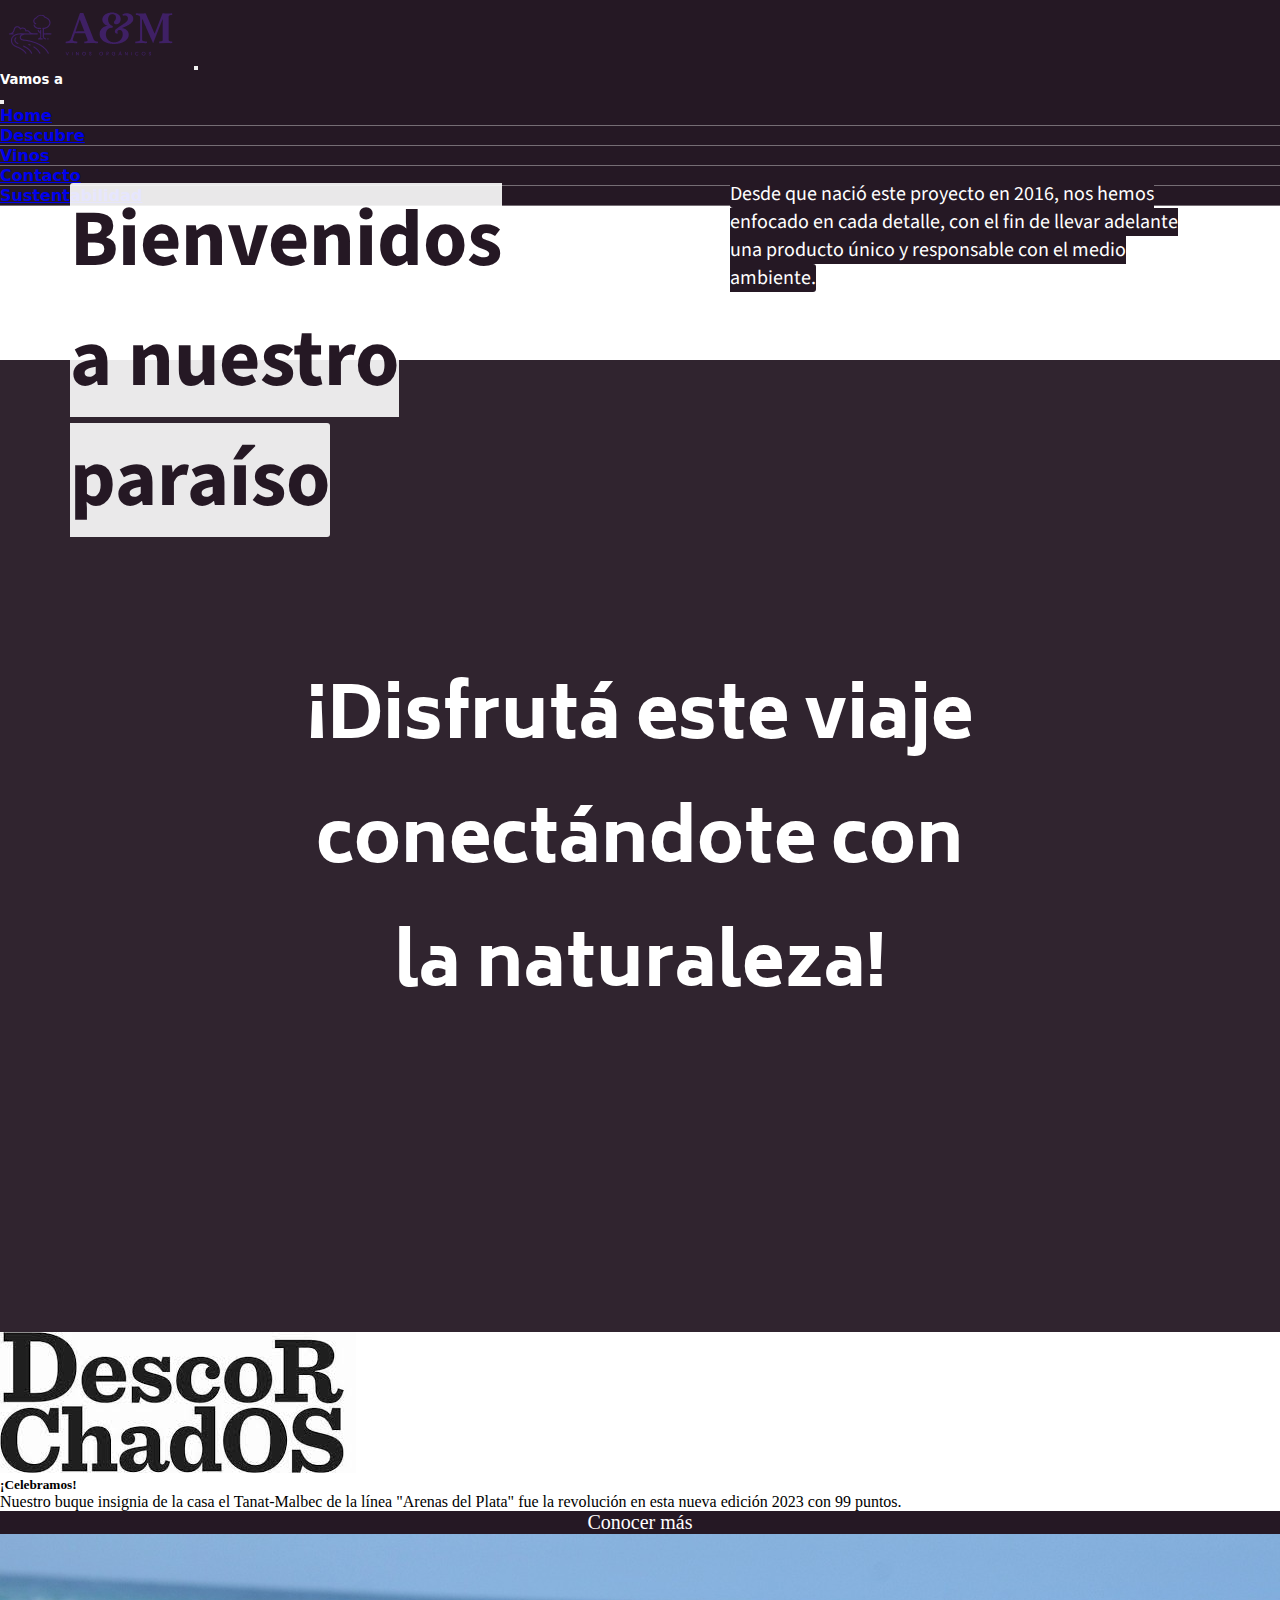
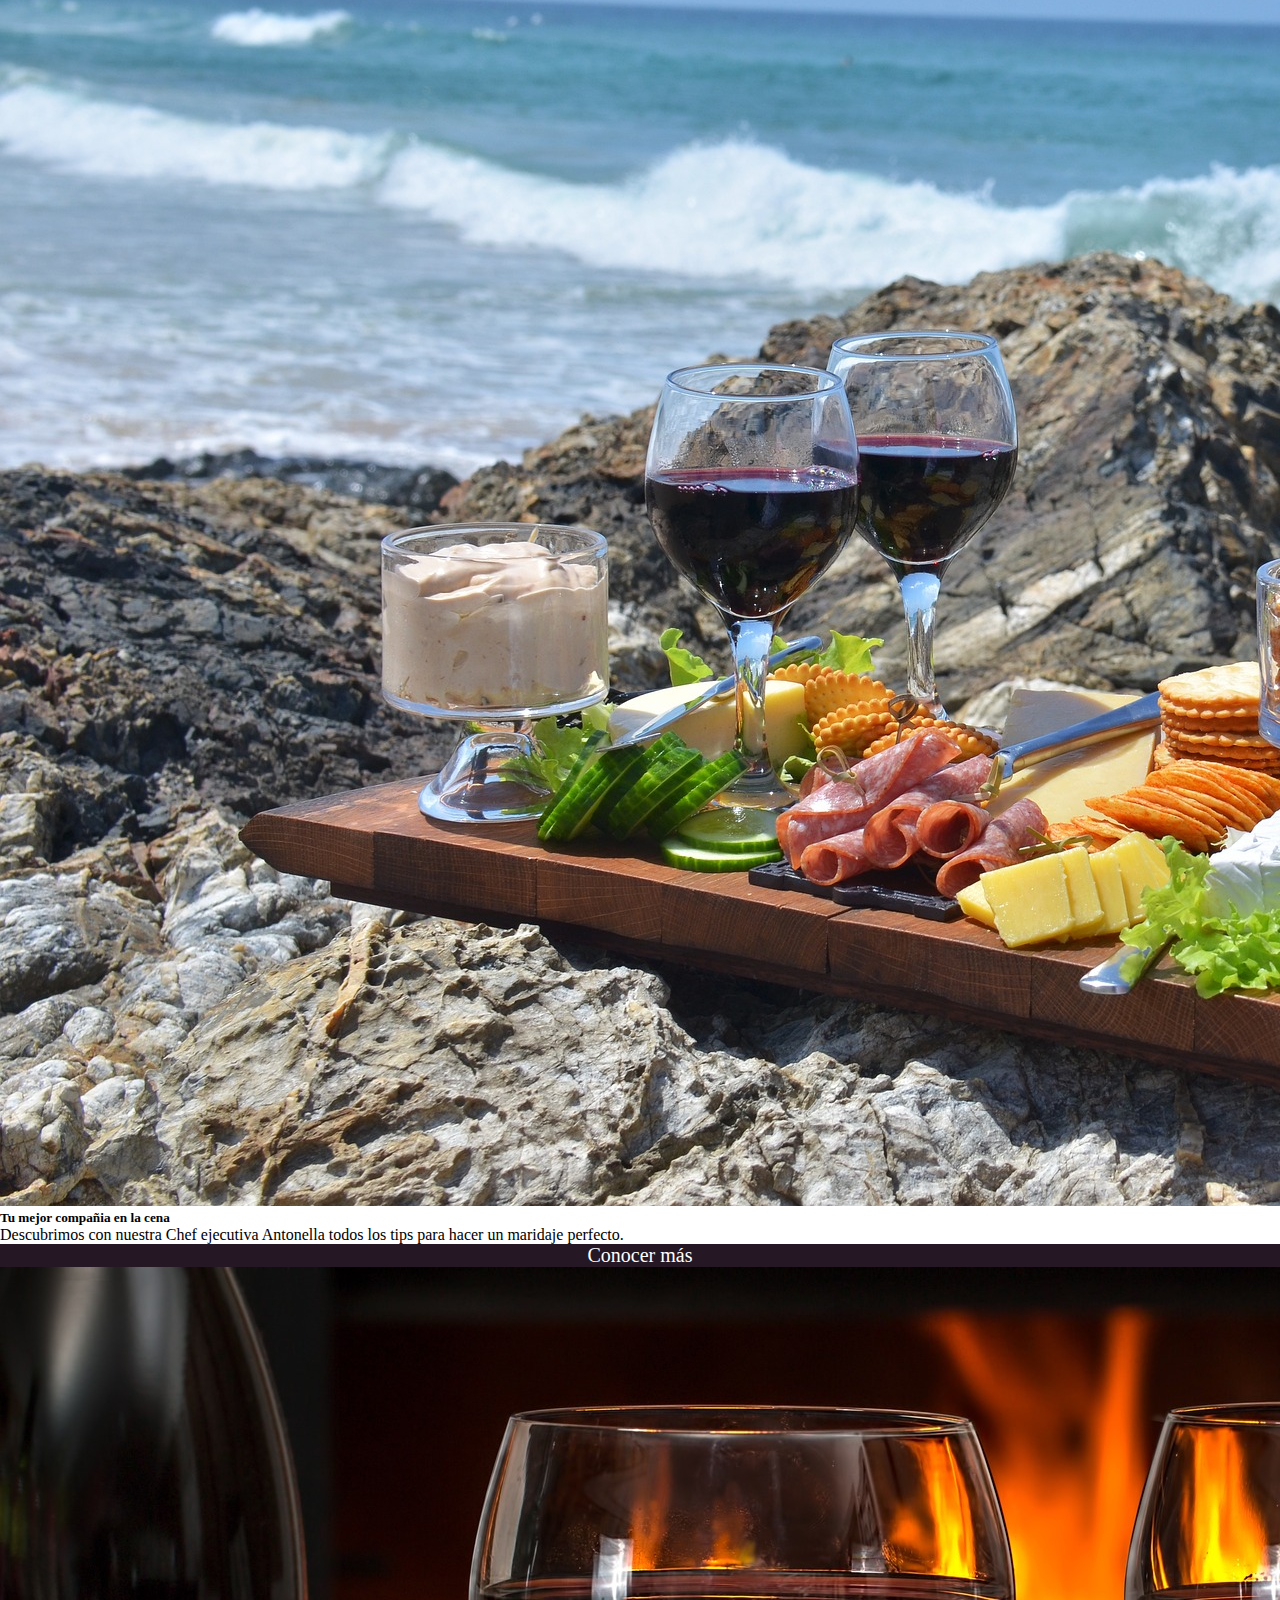
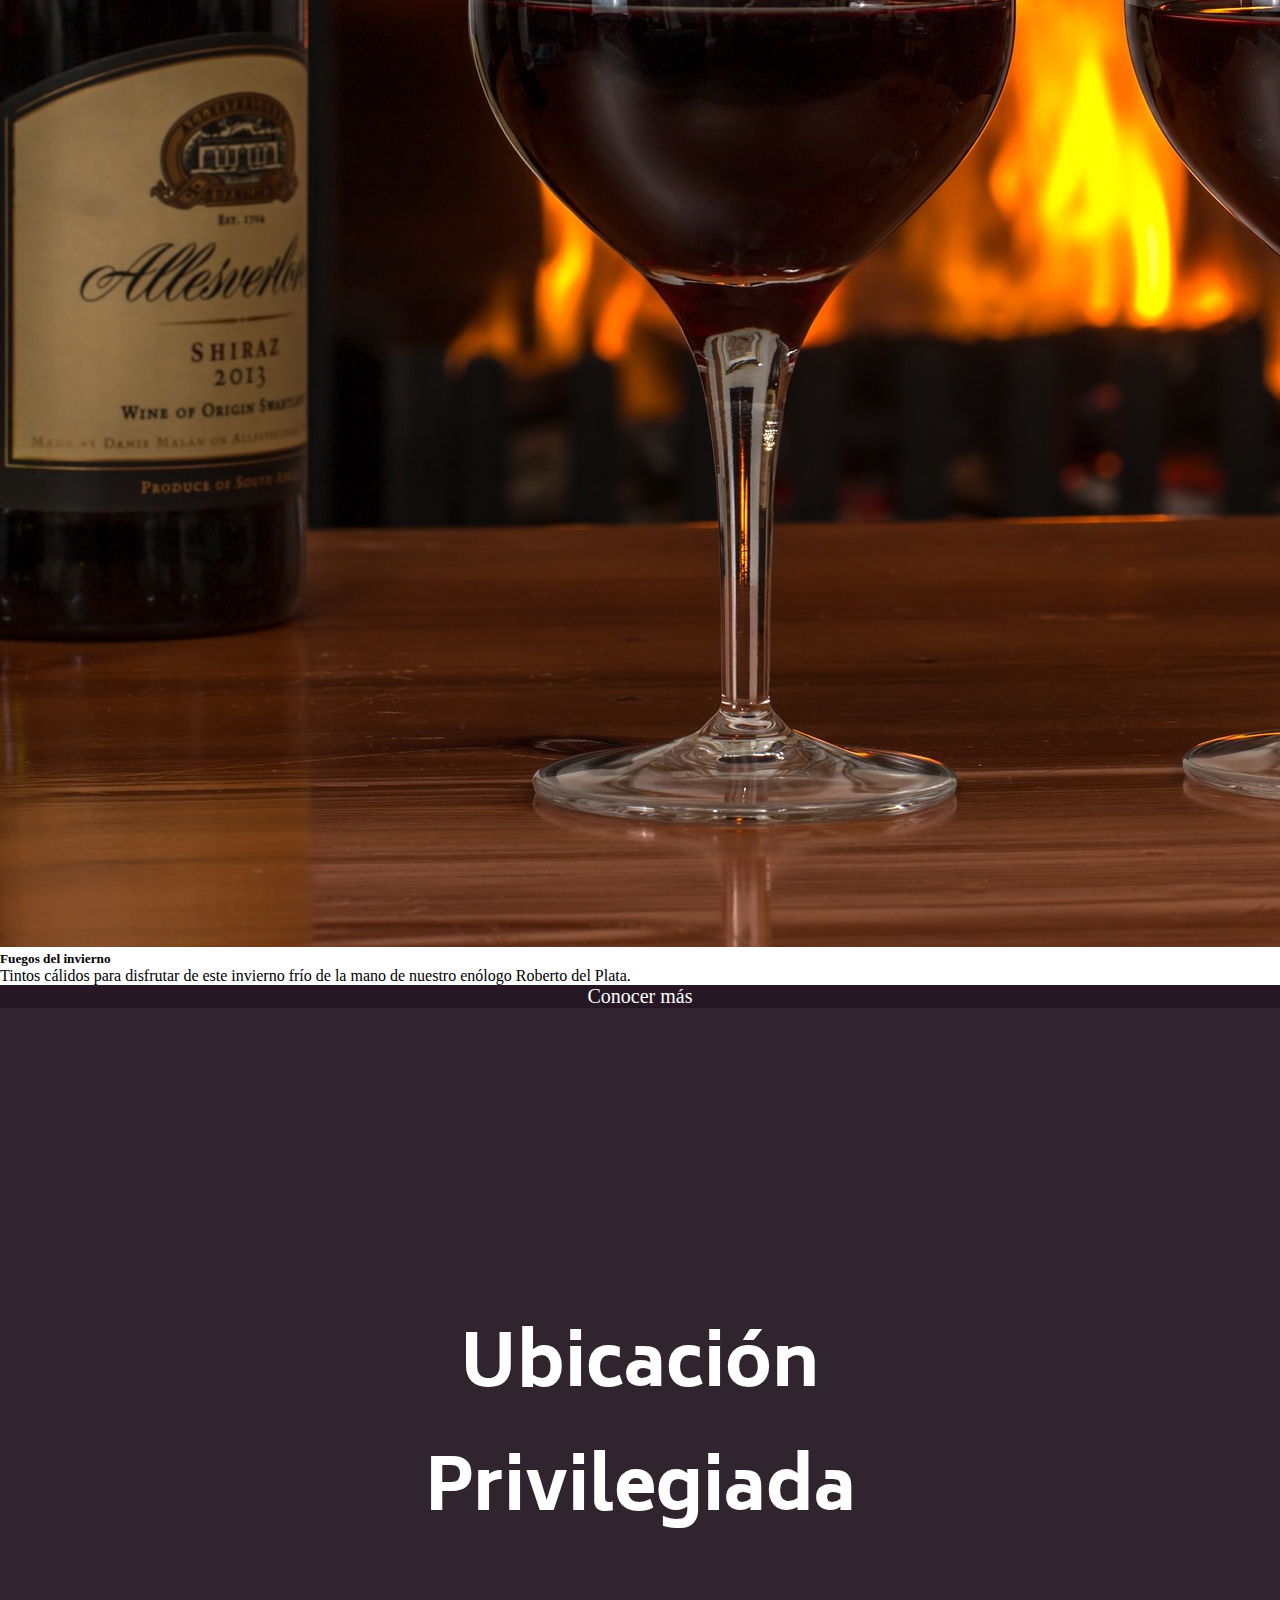
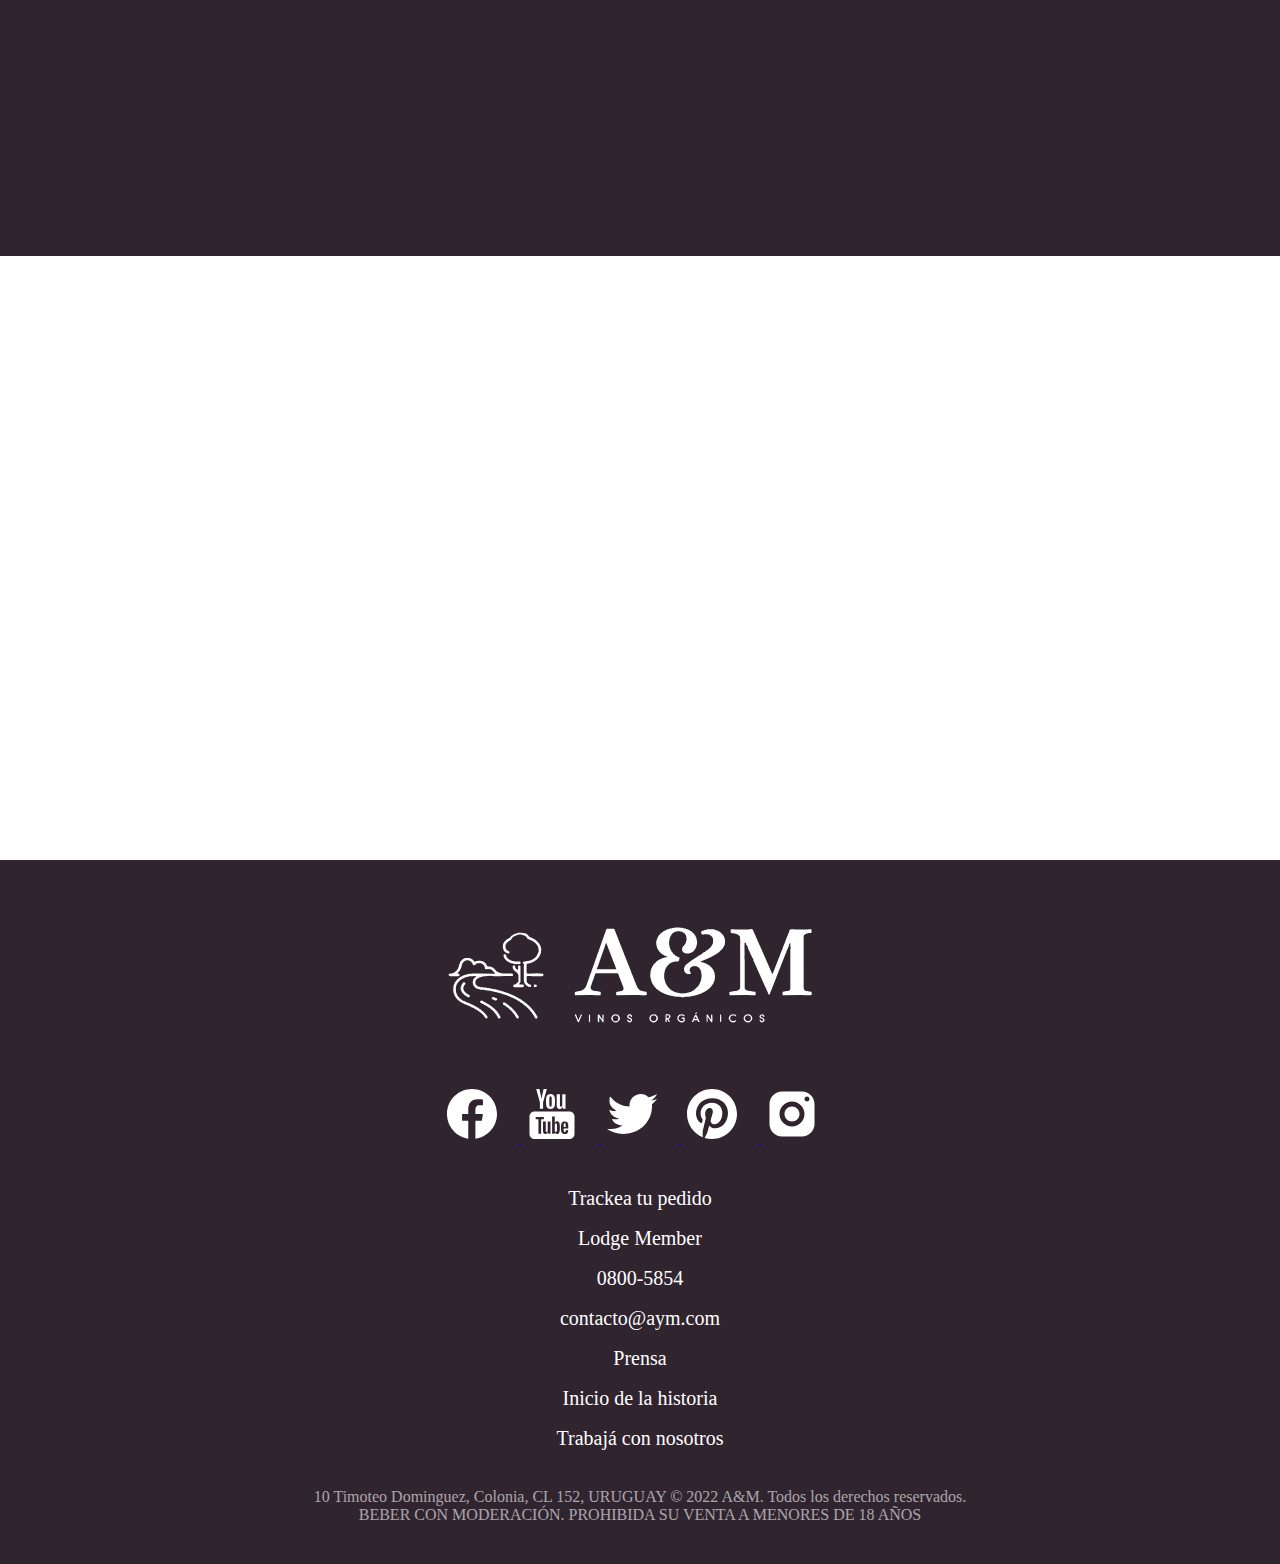
==== commit fb959127: "modificacion de footer, responsiive y adicion de logos nuevos" ====
--- a/index.html
+++ b/index.html
@@ -55,8 +55,9 @@
   <header class="welcomeContainer">
     <h1 class="welcomeTitle"><span class="highlightWhite">Bienvenidos a nuestro paraíso</span></h1>
     <div class="welcomeParagraph">
-      <p><span class="highlightWine">Desde que nació este proyecto en 2016, nos hemos enfocado en cada detalle, con el fin de llevar adelante una
-        producto único y responsable con el medio ambiente.</span></p>
+      <p><span class="highlightWine">Desde que nació este proyecto en 2016, nos hemos enfocado en cada detalle, con el
+          fin de llevar adelante una
+          producto único y responsable con el medio ambiente.</span></p>
     </div>
   </header>
 
@@ -94,7 +95,8 @@
           <img src="multimedia/images/pic_wine_fire.jpg" class="card-img-top" alt="vino y fuegos">
           <div class="card-body">
             <h5 class="card-title">Fuegos del invierno</h5>
-            <p class="card-text">Tintos cálidos para disfrutar de este invierno frío de la mano de nuestro enólogo Roberto del Plata.</p>
+            <p class="card-text">Tintos cálidos para disfrutar de este invierno frío de la mano de nuestro enólogo
+              Roberto del Plata.</p>
           </div>
           <div class="card-footer">
             <small class="text-body-secondary"> <a href="#">Conocer más</a></small>
@@ -104,24 +106,67 @@
     </div>
 
     <h2 class="title2" id="mapTitle">Ubicación Privilegiada</h2>
-  </div> 
-
-  <div class="mapLocation">
-
-    <iframe
-      src="https://www.google.com/maps/embed?pb=!1m18!1m12!1m3!1d13203.77752022344!2d-58.26394997040086!3d-34.17333968625287!2m3!1f0!2f0!3f0!3m2!1i1024!2i768!4f13.1!3m3!1m2!1s0x95a4a90b0aa409d3%3A0x193ca27bce478e1c!2sIsla%20Timoteo%20Dom%C3%ADnguez!5e0!3m2!1ses-419!2suy!4v1679975204113!5m2!1ses-419!2suy"
-      width="100%" height="600" style="border:0;" allowfullscreen="" loading="lazy"
-      referrerpolicy="no-referrer-when-downgrade"></iframe>
-
-  </div>
-</section>
-
-
-
-
-
-
-    <!-- <div>
+    </div>
+
+    <div class="mapLocation">
+
+      <iframe
+        src="https://www.google.com/maps/embed?pb=!1m18!1m12!1m3!1d13203.77752022344!2d-58.26394997040086!3d-34.17333968625287!2m3!1f0!2f0!3f0!3m2!1i1024!2i768!4f13.1!3m3!1m2!1s0x95a4a90b0aa409d3%3A0x193ca27bce478e1c!2sIsla%20Timoteo%20Dom%C3%ADnguez!5e0!3m2!1ses-419!2suy!4v1679975204113!5m2!1ses-419!2suy"
+        width="100%" height="600" style="border:0;" allowfullscreen="" loading="lazy"
+        referrerpolicy="no-referrer-when-downgrade"></iframe>
+
+    </div>
+  </section>
+
+
+  <footer class="footer">
+    <a class="footerLogo" href="#">
+      <img src="./multimedia/logos/logo_web_white.svg">
+    </a>
+
+    <div class="footerSocial">
+      <a href="#">
+        <img src="./multimedia/icons/icon_facebook.svg" alt="facebook">
+      </a>
+      <a href="#">
+        <img src="./multimedia/icons/icon_youtube.svg" alt="youtube">
+      </a>
+      <a href="#">
+        <img src="./multimedia/icons/icon_twitter.svg" alt="twitter">
+      </a>
+      <a href="#">
+        <img src="./multimedia/icons/icon_pinterest.svg" alt="pinterest">
+      </a>
+      <a href="#">
+        <img src="./multimedia/icons/icon_instagram.svg" alt="instagram">
+      </a>
+    </div>
+
+    <div class="footerLinks col1">
+      <a href="#">Trackea tu pedido</a>
+      <a href="#">Lodge Member</a>
+      <a href="#">0800-5854</a>
+      <a href="#">contacto@aym.com</a>
+    </div>
+
+    <div class="footerLinks col2">
+      <a href="#">Prensa</a>
+      <a href="#">Inicio de la historia</a>
+      <a href="#">Trabajá con nosotros</a>
+    </div>
+
+    <div class="footerCopyright">
+      <p>10 Timoteo Dominguez, Colonia, CL 152, URUGUAY
+        © 2022 A&M. Todos los derechos reservados. <br>
+        BEBER CON MODERACIÓN. PROHIBIDA SU VENTA A MENORES DE 18 AÑOS</p>
+    </div>
+
+
+  </footer>
+
+
+
+  <!-- <div>
       
       <h2 class="title3" id="news1">¡Celebramos!</h2>
       <h2 class="title3" id="news2">Tu mejor compañia en la cena</h2>
--- a/css/estilos.css
+++ b/css/estilos.css
@@ -4,46 +4,46 @@
 @import url('https://fonts.googleapis.com/css2?family=Biryani:wght@400;600;700;800;900&family=Source+Sans+3:wght@700&display=swap');
 
 
-*{
+* {
     margin: 0px;
     padding: 0px;
 }
 
 /*-----------  BARRA NAVEGACION  -------------*/
 
-.bg-dark{
-    background-color:  rgba(37, 24, 36,1)!important;
-}
-
-.text-bg-dark{
+.bg-dark {
+    background-color: rgba(37, 24, 36, 1) !important;
+}
+
+.text-bg-dark {
     color: rgb(255, 255, 255) !important;
     font-family: system-ui, -apple-system, BlinkMacSystemFont, 'Segoe UI', Roboto, Oxygen, Ubuntu, Cantarell, 'Open Sans', 'Helvetica Neue', sans-serif !important;
     font-weight: 600 !important;
-    background-color: rgba(37, 24, 36,1) !important;
-}
-
-.btn-close-white:hover{
+    background-color: rgba(37, 24, 36, 1) !important;
+}
+
+.btn-close-white:hover {
     transform: rotate(-360deg);
     transition: all 3s;
 }
 
-.nav-item{
+.nav-item {
     border-bottom: solid 1px rgba(255, 255, 255, 0.37);
 }
 
 
 #espacioLogo {
     margin: 50px 50px 0px 50px;
-    display: inline-block; 
-}
-
-.logo{
+    display: inline-block;
+}
+
+.logo {
     width: 190px;
     height: auto;
 }
 
 
-.iconFlat{
+.iconFlat {
     width: 30px;
     height: auto;
 }
@@ -53,95 +53,159 @@
 
 
 
-.welcomeVideo{
+.welcomeVideo {
     z-index: -1;
     top: 200px;
-    overflow: hidden; /* se ajusta a la pantalla y no hace scroll */
+    overflow: hidden;
+    /* se ajusta a la pantalla y no hace scroll */
     width: 100%;
-    height: auto; 
-}
-
-.welcomeTitle{
-    position: absolute;
-    color: rgba(37, 24, 36,1);
+    height: auto;
+}
+
+.welcomeTitle {
+    position: absolute;
+    color: rgba(37, 24, 36, 1);
     font-family: 'Source Sans 3', sans-serif;
 }
-.highlightWhite{
+
+.highlightWhite {
     background-color: rgba(255, 255, 255, 0.9);
     border-radius: 3px;
 }
 
-.highlightWine{
-    background-color: rgba(37, 24, 36,1);
+.highlightWine {
+    background-color: rgba(37, 24, 36, 1);
     border-radius: 3px;
 }
 
-.welcomeParagraph{
+.welcomeParagraph {
     position: absolute;
     color: rgb(255, 255, 255);
     font-family: 'Source Sans 3', sans-serif;
-} 
-
-.card-footer{
-    background-color: rgba(37, 24, 36,1);
+}
+
+.card-footer {
+    background-color: rgba(37, 24, 36, 1);
     text-align: center;
 }
 
-.text-body-secondary a{
+.text-body-secondary a {
     text-decoration: none;
-    color: rgba(255, 255, 255,1) !important;
+    color: rgba(255, 255, 255, 1) !important;
     font-size: 20px;
 
 }
 
-.title2{
-    padding:90px;
+.title2 {
+    padding: 90px;
     font-family: 'Biryani', sans-serif;
     font-size: 35px;
     font-weight: 800;
-    color: rgba(255,255,255,1);
+    color: rgba(255, 255, 255, 1);
     text-align: center;
-    padding:90px;
-    background-color:rgba(37, 24, 36,0.95) ;
-}
+    padding: 90px;
+    background-color: rgba(37, 24, 36, 0.95);
+}
+
+.footer {
+    background-color: rgba(37, 24, 36, 0.95);
+    color: rgba(255, 255, 255, 1);
+    padding: 40px;
+    text-align: center;
+}
+
+.footerLogo {
+    margin-bottom: 30px;
+    display: inline-block;
+
+}
+
+.footerLogo img {
+    height: 150px;
+}
+
+.footerSocial {
+    margin-bottom: 30px;
+
+}
+
+.footerSocial a img {
+    display: inline-block;
+    margin-right: 16px;
+    height: 60px;
+
+
+}
+
+.footerLinks {
+    display: flex;
+    flex-direction: column;
+    align-items: center;
+    /*toma el tamano del elemento hijo*/
+    line-height: 2;
+    font-size: 20px;
+    font-weight: 500;
+    
+
+}
+
+.footerLinks.col1 a {
+    color:rgba(255, 255, 255, 1);
+    text-decoration: none;
+}
+
+.footerLinks.col2 {
+    margin-bottom: 30px;
+
+}
+
+.footerLinks.col2 a {
+    color:rgba(255, 255, 255, 1);
+    text-decoration: none;
+}
+
+.footerCopyright p{
+    color:rgba(255, 255, 255, 0.6);
+}
+
 
 /* LLAMO A MEDIA QUERY PARA RESOLUCION DISP */
 
-@media only screen and (max-width: 576px){
-    .welcomeTitle{
-    text-align: center;
-    left: 70px;
-    top: 130px;
-    width: auto;
-    font-size: 30px;
-    }
-
-    .welcomeParagraph{
-    display:none;
-    }
-}
-
-@media only screen and (min-width:577px) and (max-width:1024px){
-    .welcomeTitle{
+@media only screen and (max-width: 576px) {
+    .welcomeTitle {
+        text-align: center;
+        left: 70px;
+        top: 130px;
+        width: auto;
+        font-size: 30px;
+    }
+
+    .welcomeParagraph {
+        display: none;
+    }
+}
+
+@media only screen and (min-width:577px) and (max-width:1024px) {
+    .welcomeTitle {
         text-align: left;
         left: 70px;
         top: 150px;
         width: auto;
         font-size: 40px;
     }
-    
-    .welcomeParagraph{
+
+    .welcomeParagraph {
         left: 70px;
         top: 250px;
         width: 450px;
         height: auto;
         font-size: 15px;
-        }
-
-}
-
-@media only screen and (min-width:1025px){
-    .welcomeTitle{
+    }
+
+}
+
+@media only screen and (min-width:1025px) {
+    .welcomeTitle {
         text-align: left;
         left: 70px;
         top: 180px;
@@ -149,64 +213,49 @@
         font-size: 80px;
         line-height: 120px;
     }
-    
-    .welcomeParagraph{
+
+    .welcomeParagraph {
         right: 100px;
         top: 180px;
         width: 450px;
         height: auto;
         font-size: 20px;
-        }
-
-    .title2{
-        padding:300px;
+    }
+
+    .title2 {
+        padding: 300px;
         font-size: 70px;
     }
-} 
-
-#contactTitle{ 
-    left: 500px;   
-}
-
-.title3{
+}
+
+#contactTitle {
+    left: 500px;
+}
+
+.title3 {
     font-family: 'Biryani', sans-serif;
     font-size: 21px;
     font-weight: 600;
     color: #333333
 }
 
-.imageDescription{
+.imageDescription {
     font-family: 'Biryani', sans-serif;
     font-size: 14px;
     font-weight: 600;
     color: #333333;
 }
 
-#welcomeTitle2{
+#welcomeTitle2 {
     position: absolute;
     top: 800px;
     left: 220px;
 }
 
 
-/* #mapTitle{
-    position: absolute;
-    top: 1500px;
-    left: 510px;
-} */
-
-/* .mapLocation{
-    position: absolute;
-    top:1600px;
-    left: 0px;
-    right: 0px;
-    width: 100%;
-} */
-
-
-.contactForm{
-    position: absolute;
-    top:1000px;
+.contactForm {
+    position: absolute;
+    top: 1000px;
     z-index: 1;
     font-family: 'Biryani', sans-serif;
     font-size: 21px;
@@ -214,63 +263,64 @@
     color: #333333
 }
 
-#labelName{
+#labelName {
     left: 150px;
 }
-#inputName{
+
+#inputName {
     left: 500px;
 }
 
 /*-----------  FOOTER  -------------*/
 
-.piePagina{
-background-color: rgb(26, 26, 26);
-position: absolute;
-top: 2200px;
-left: 0px;
-height: 500px;
-width: 100%;
-}
-
-.footerTextProp{
+.piePagina {
+    background-color: rgb(26, 26, 26);
+    position: absolute;
+    top: 2200px;
+    left: 0px;
+    height: 500px;
+    width: 100%;
+}
+
+.footerTextProp {
     font-family: 'Biryani', sans-serif;
     font-size: 16px;
     font-weight: 800;
-    color:#fff;
-    position:absolute;
+    color: #fff;
+    position: absolute;
     display: inline-block;
     top: 100px;
 }
 
-.footerTextProp li{
+.footerTextProp li {
     font-family: 'Biryani', sans-serif;
     font-size: 14px;
     font-weight: 600;
-    color:rgb(138, 138, 138);
-}
-
-#fList1{
-    
-    left:80px;
-}
-
-#fList2{
-    left:380px;
-}
-
-#fList3{
-    left:650px;
-}
-
-#fList4{
-    left:1000px;
-}
-
-#reserveText{
+    color: rgb(138, 138, 138);
+}
+
+#fList1 {
+
+    left: 80px;
+}
+
+#fList2 {
+    left: 380px;
+}
+
+#fList3 {
+    left: 650px;
+}
+
+#fList4 {
+    left: 1000px;
+}
+
+#reserveText {
     font-family: 'Biryani', sans-serif;
     font-size: 10px;
     font-weight: 400;
-    color:rgb(138, 138, 138);
+    color: rgb(138, 138, 138);
     text-align: center;
     position: absolute;
     top: 400px;
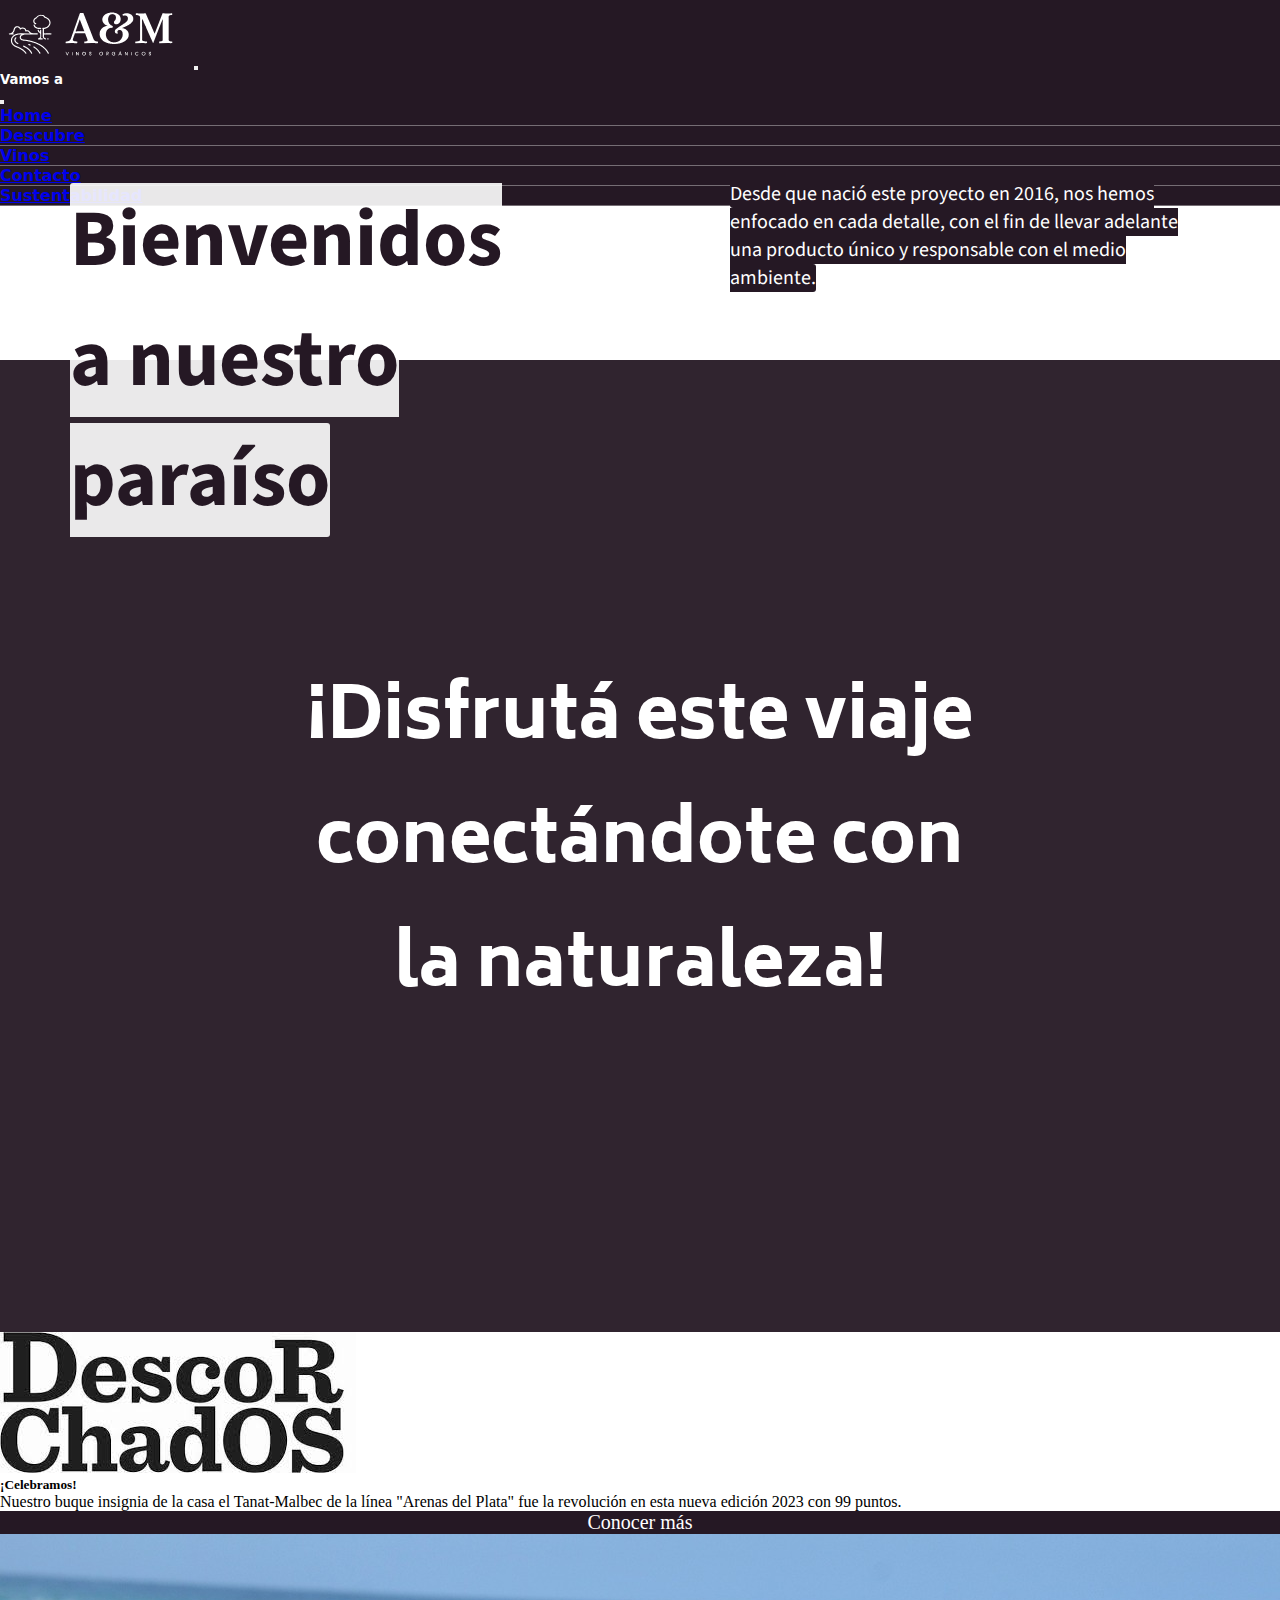
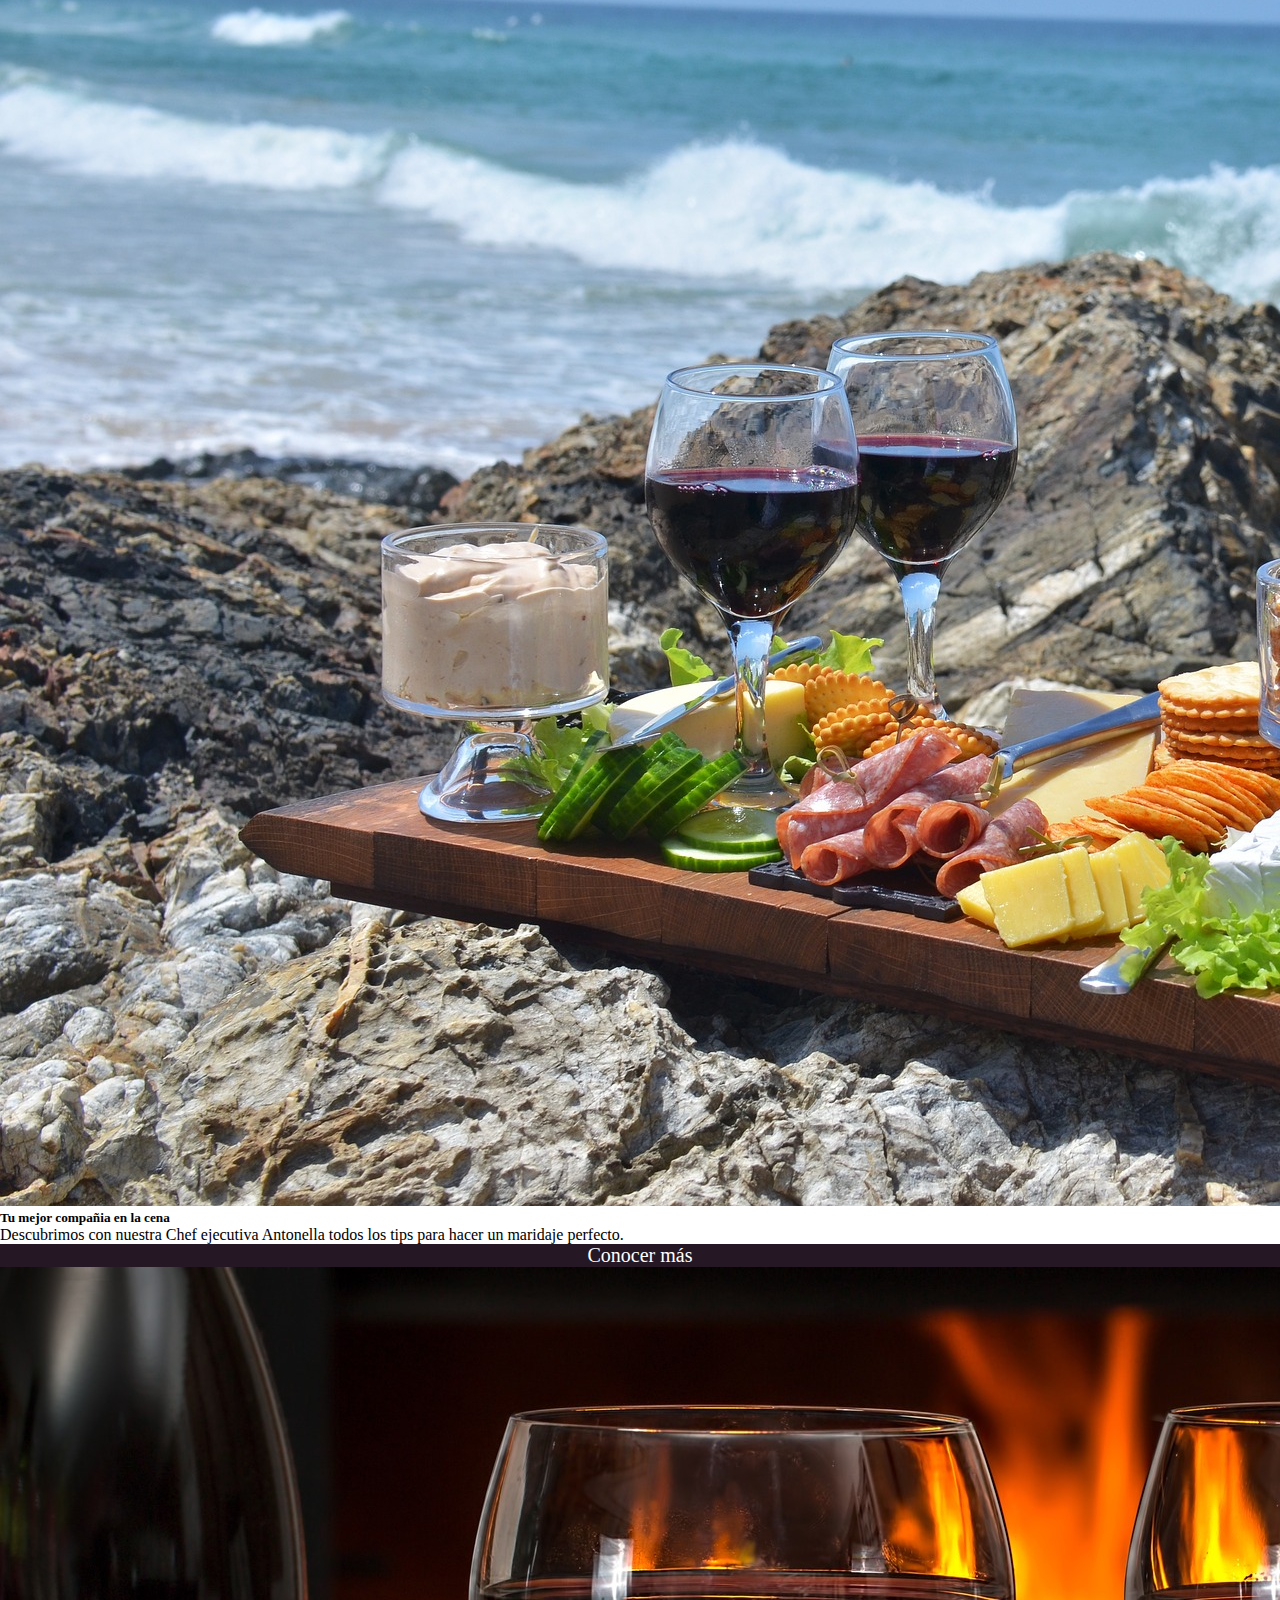
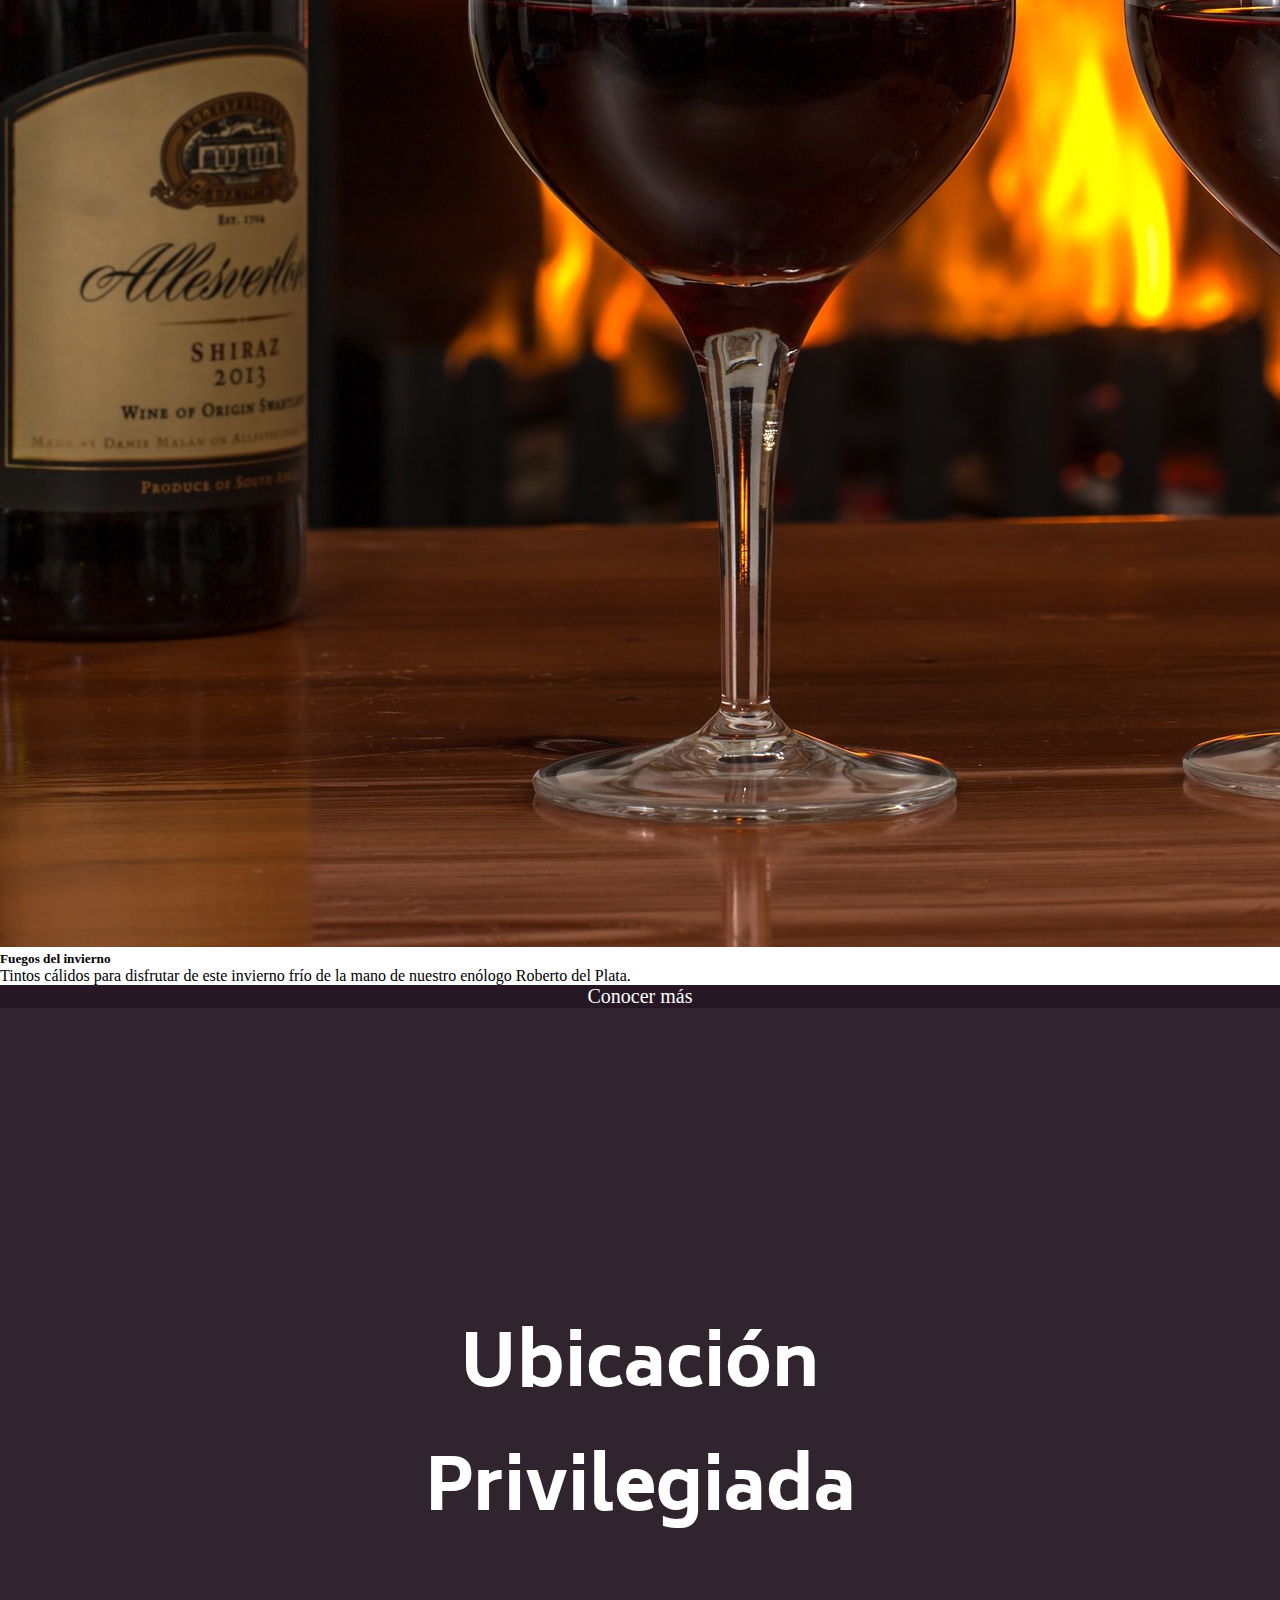
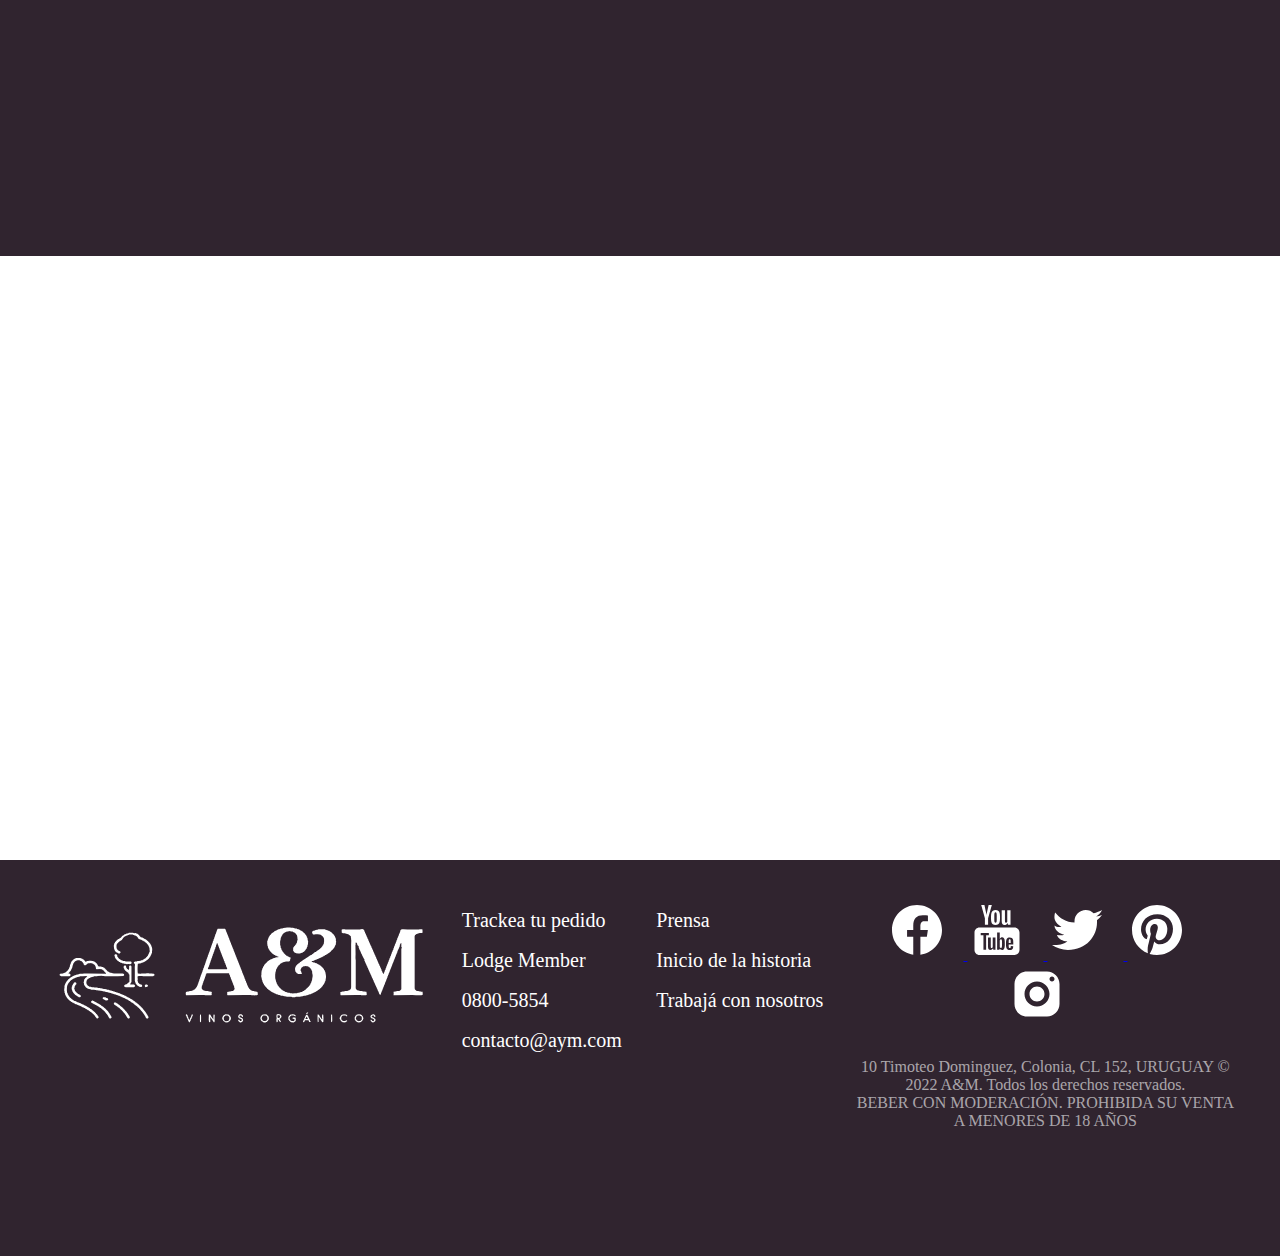
==== commit 9a891846: "se modifico footer para tamano escritorio" ====
--- a/index.html
+++ b/index.html
@@ -16,7 +16,7 @@
 
   <nav class="navbar navbar-dark bg-dark fixed-top">
     <div class="container-fluid">
-      <img class="logo" src="multimedia/logos/logo_web.svg" alt="logo">
+      <img class="logo" src="multimedia/logos/logo_web_white.svg" alt="logo">
       <button class="navbar-toggler" type="button" data-bs-toggle="offcanvas" data-bs-target="#offcanvasDarkNavbar"
         aria-controls="offcanvasDarkNavbar" aria-label="Toggle navigation">
         <span class="navbar-toggler-icon"></span>
@@ -164,66 +164,6 @@
 
   </footer>
 
-
-
-  <!-- <div>
-      
-      <h2 class="title3" id="news1">¡Celebramos!</h2>
-      <h2 class="title3" id="news2">Tu mejor compañia en la cena</h2>
-      <h2 class="title3" id="news3">Fuegos del invierno</h2>
-
-      <img class="newsImage" id="newsImage1" src="multimedia/images/pic_descorchado.jpg" alt="descorchados">
-      <img class="newsImage" id="newsImage2" src="multimedia/images/pic_maridaje.jpg" alt="maridaje">
-      <img class="newsImage" id="newsImage3" src="multimedia/images/pic_wine_fire.jpg" alt="vino y fuegos">
-
-      <p class="imageDescription" id="imgDescription1">Nuestro buque insignia de la casa <br> el Tanat-Malbec de la
-        línea <br> "Arenas del Plata" fue la <br> revolución en esta nueva edición <br> 2023 con 99 puntos.</p>
-      <p class="imageDescription" id="imgDescription2">Descubrimos con nuestra Chef <br> ejecutiva Antonella todos los
-        tips <br> para hacer un maridaje perfecto.</p>
-      <p class="imageDescription" id="imgDescription3">Tintos cálidos para disfrutar de <br> este invierno frío de <br>
-        la mano de nuestro enólogo Roberto del <br> Plata.</p>
-
-   
-  <footer>
-
-    <div class="piePagina">
-      <ul class="footerTextProp" id="fList1"> Ayuda y contacto
-        <li>Trackear pedido</li>
-        <li>Lodge Member</li>
-        <li>0800-5854</li>
-        <li>contacto@aym.com</li>
-      </ul>
-
-      <h3 class="footerTextProp" id="fList2">Redes Sociales</h3>
-
-      <ul class="footerTextProp" id="fList3"> Acerca de Nosotros
-        <li>Prensa</li>
-        <li>La historia desde sus inicio</li>
-        <li>Trabajá con nosotros</li>
-      </ul>
-
-      <ul class="footerTextProp" id="fList4"> Información
-        <li>Politica de Privacidad</li>
-        <li>Términos y Condiciones</li>
-        <li>Protección de Datos</li>
-      </ul>
-
-
-      <p id="reserveText">10 Timoteo Dominguez, Colonia, CL 152, URUGUAY <br>
-
-        © 2022 A&M. Todos los derechos reservados. <br>
-
-        BEBER CON MODERACIÓN. PROHIBIDA SU VENTA A MENORES DE 18 AÑOS.</p>
-
-    </div>
-
-
-
-  </footer>
-
--->
-
-
 </body>
 <script src="https://cdn.jsdelivr.net/npm/bootstrap@5.3.0-alpha3/dist/js/bootstrap.bundle.min.js"
   integrity="sha384-ENjdO4Dr2bkBIFxQpeoTz1HIcje39Wm4jDKdf19U8gI4ddQ3GYNS7NTKfAdVQSZe" crossorigin="anonymous"></script>
--- a/css/estilos.css
+++ b/css/estilos.css
@@ -106,6 +106,8 @@
     padding: 90px;
     background-color: rgba(37, 24, 36, 0.95);
 }
+
+/*-----------  FOOTER  -------------*/
 
 .footer {
     background-color: rgba(37, 24, 36, 0.95);
@@ -168,8 +170,9 @@
     color:rgba(255, 255, 255, 0.6);
 }
 
-
-/* LLAMO A MEDIA QUERY PARA RESOLUCION DISP */
+/*-----------  FOOTER END -------------*/
+
+/*-----------  LLAMO A MEDIA QUERY PARA RESOLUCION DISP -------------*/
 
 @media only screen and (max-width: 576px) {
     .welcomeTitle {
@@ -226,6 +229,41 @@
         padding: 300px;
         font-size: 70px;
     }
+    
+    .footer{
+        display:grid;
+        grid-template-columns: repeat(3,1fr) 2fr;
+        grid-template-rows: repeat(2,1fr);
+        grid-template-areas: 
+        "logo links1 links2 social"
+        "logo links1 links2 copyright";
+        justify-items: start;
+    }
+    .footerLinks{
+        align-items: start;
+    }
+    .footerLogo{
+        grid-area: logo;
+    }
+    
+    .footerSocial{
+        grid-area: social;
+    }
+
+    .col1{
+        grid-area: links1;
+    }
+
+    .col2{
+        grid-area: links2;
+    }
+
+    .footerCopyright{
+        grid-area: copyright;
+    }
+
+
+
 }
 
 #contactTitle {
@@ -271,33 +309,11 @@
     left: 500px;
 }
 
-/*-----------  FOOTER  -------------*/
-
-.piePagina {
-    background-color: rgb(26, 26, 26);
-    position: absolute;
-    top: 2200px;
-    left: 0px;
-    height: 500px;
-    width: 100%;
-}
-
-.footerTextProp {
-    font-family: 'Biryani', sans-serif;
-    font-size: 16px;
-    font-weight: 800;
-    color: #fff;
-    position: absolute;
-    display: inline-block;
-    top: 100px;
-}
-
-.footerTextProp li {
-    font-family: 'Biryani', sans-serif;
-    font-size: 14px;
-    font-weight: 600;
-    color: rgb(138, 138, 138);
-}
+
+
+
+
+
 
 #fList1 {
 
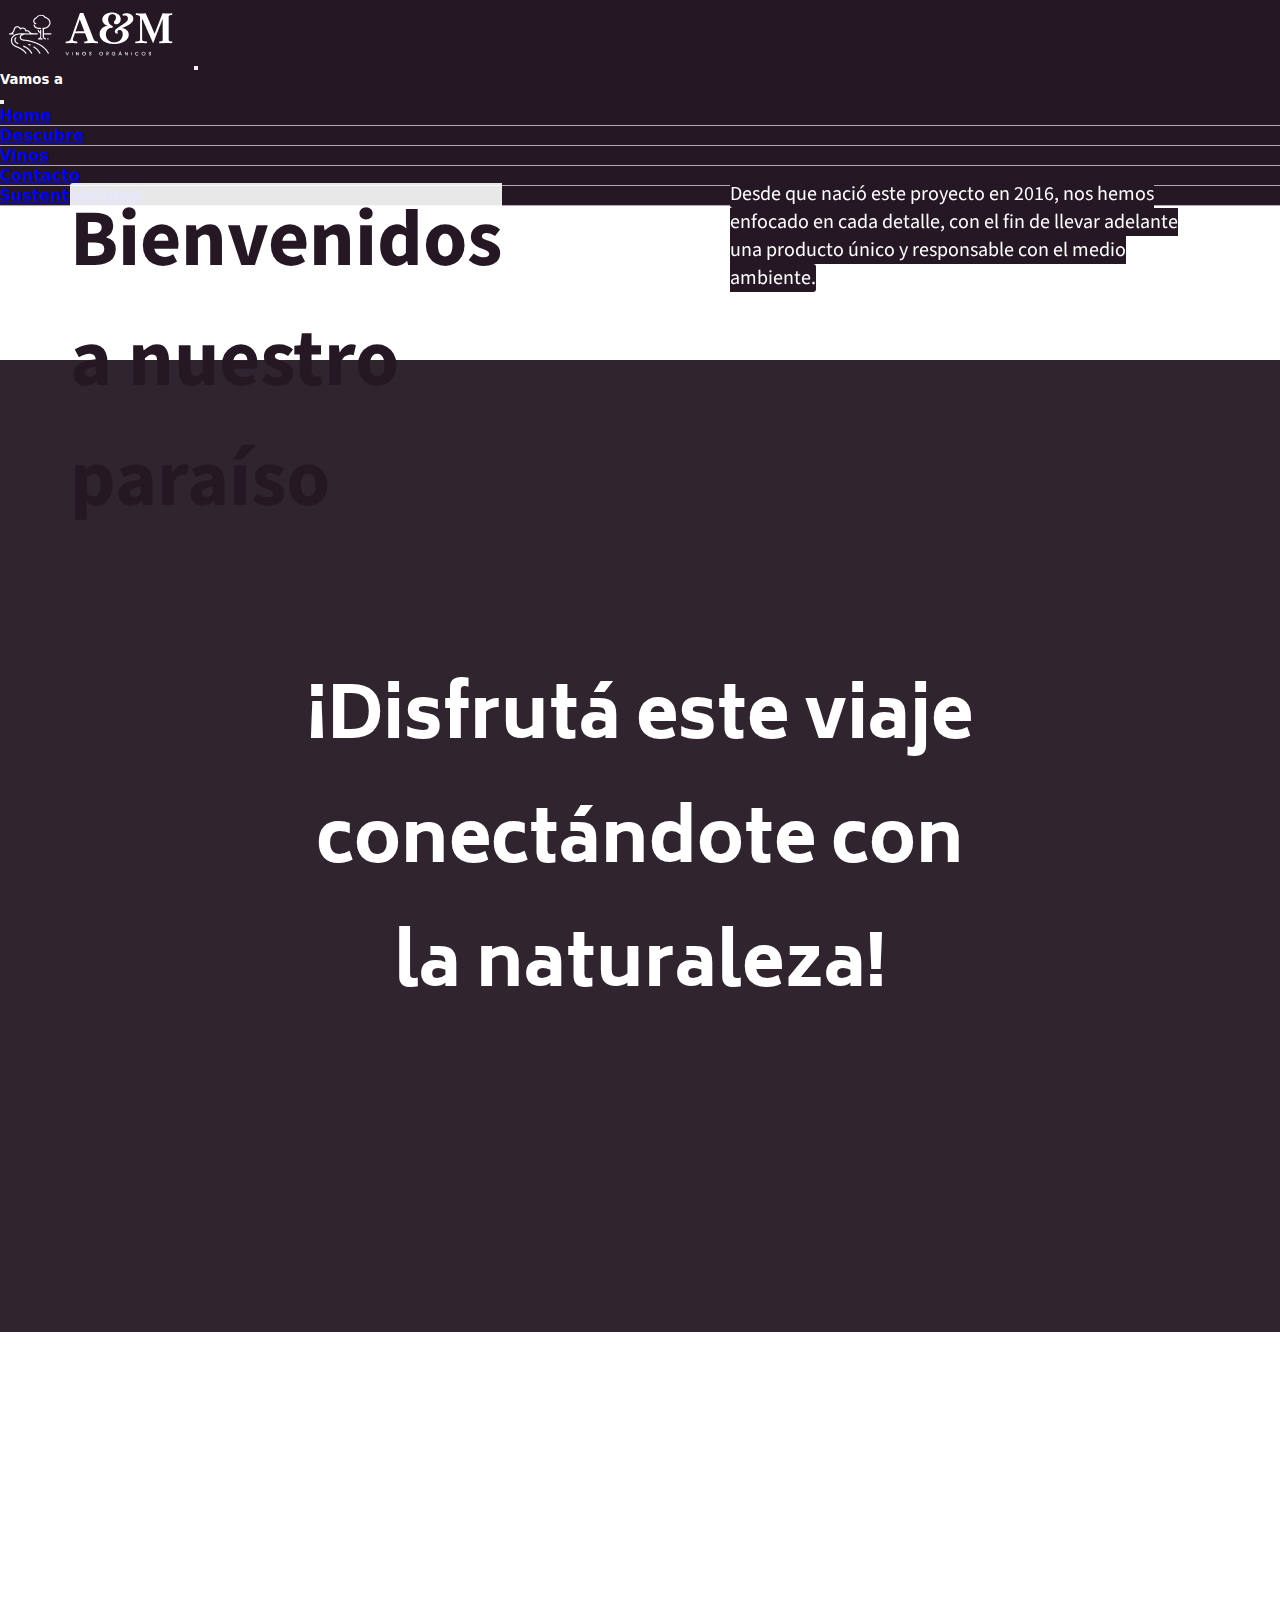
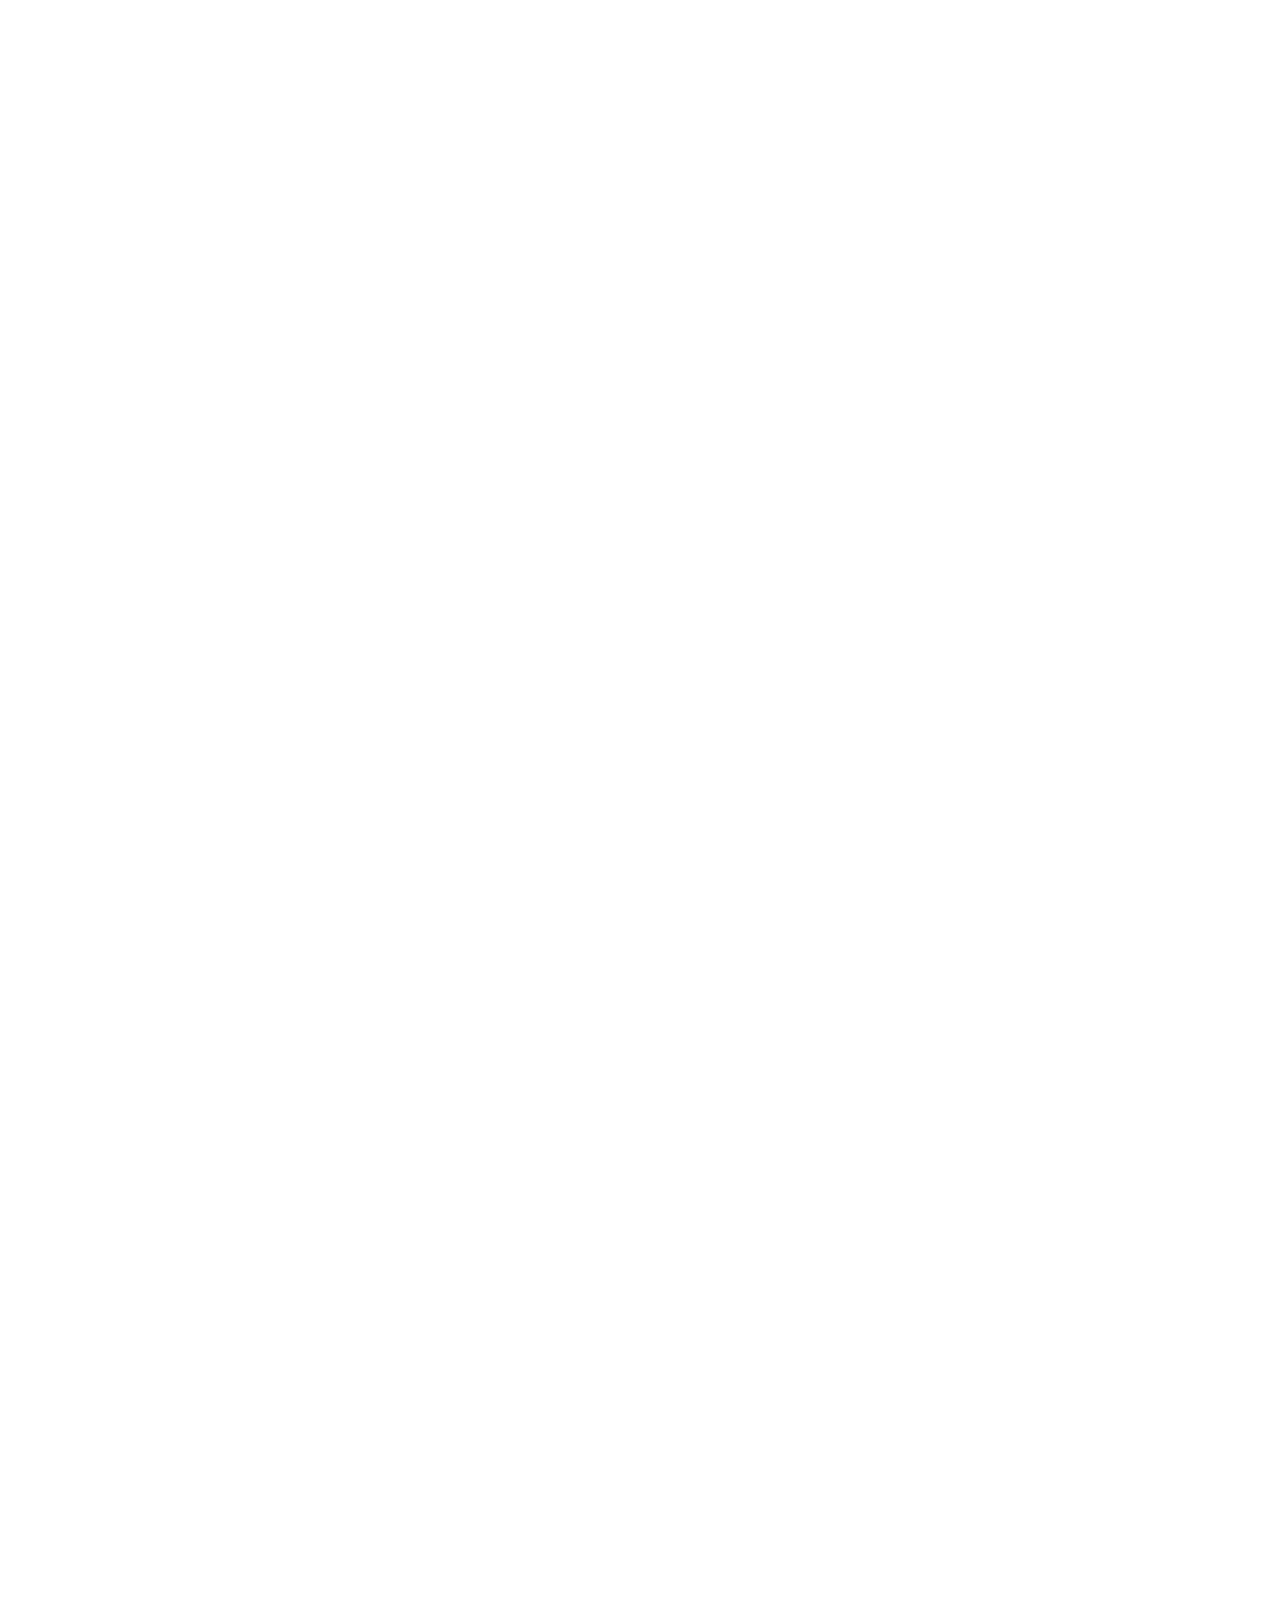
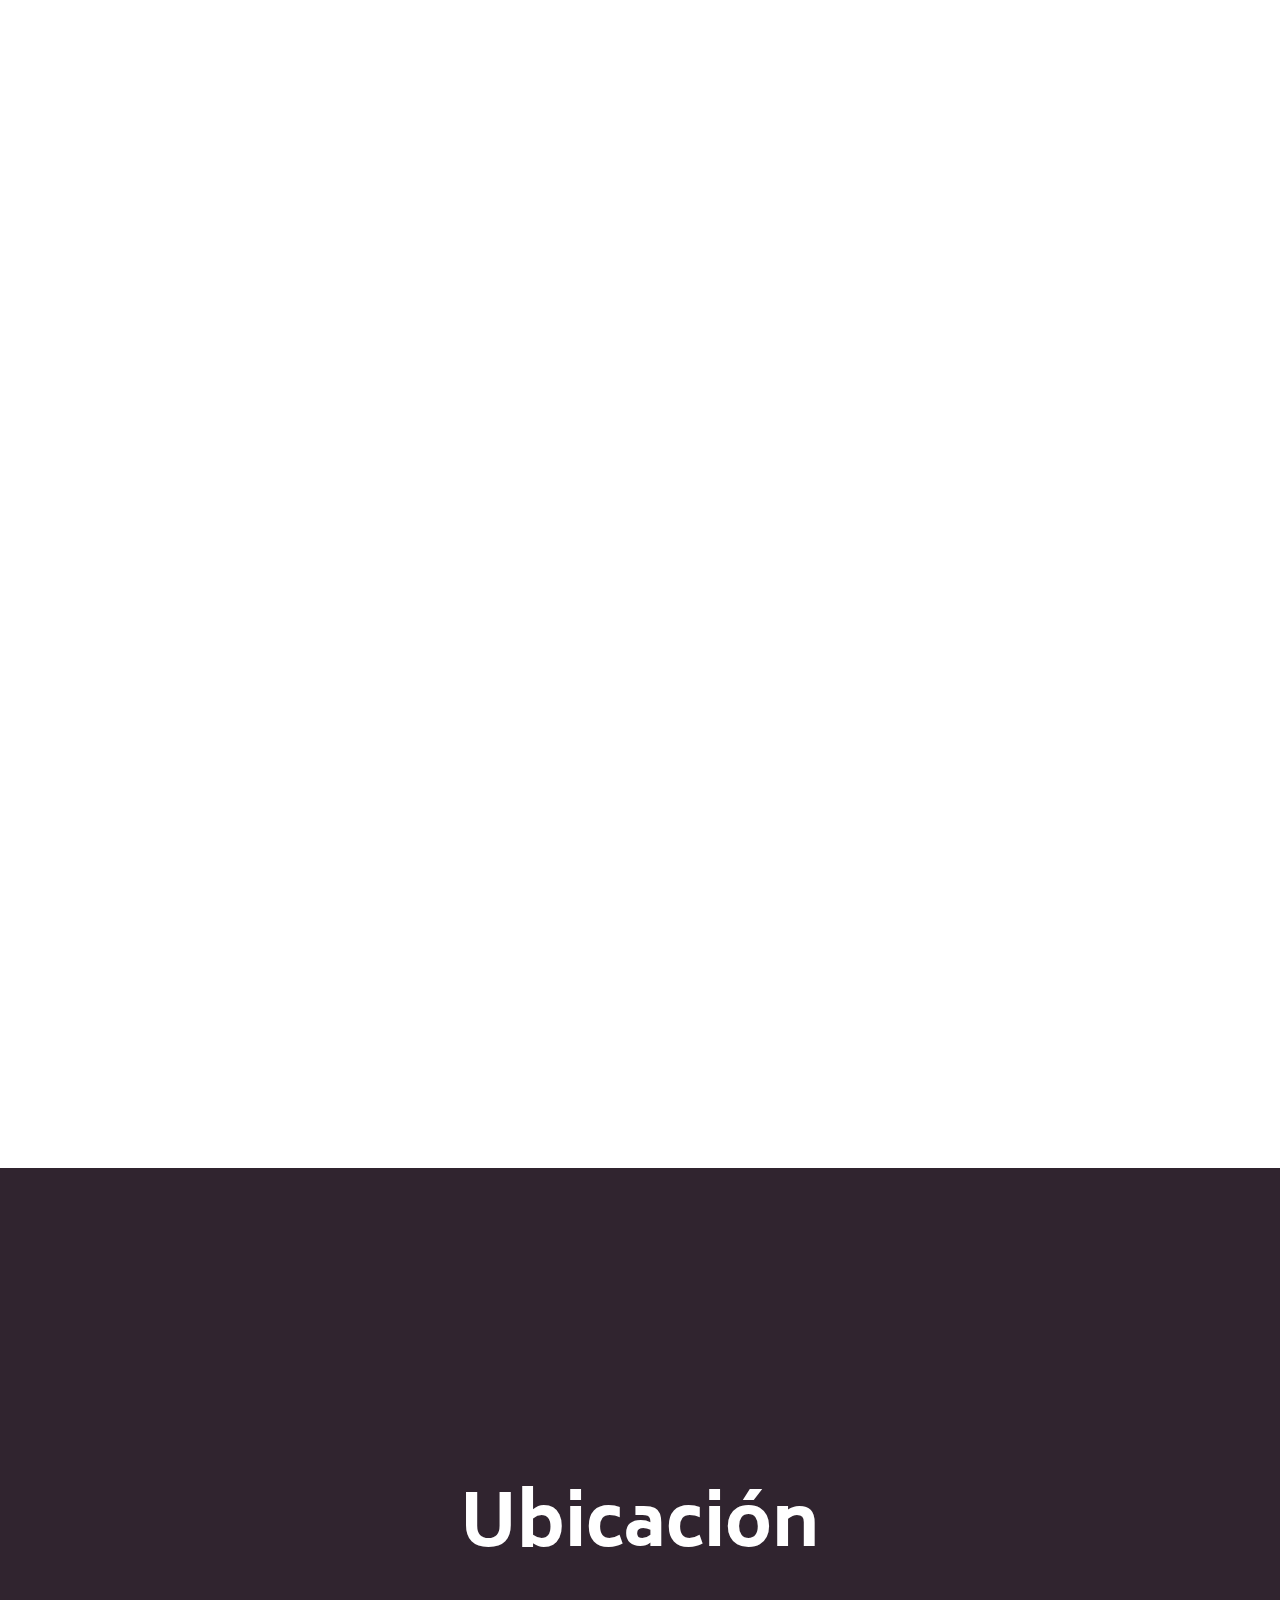
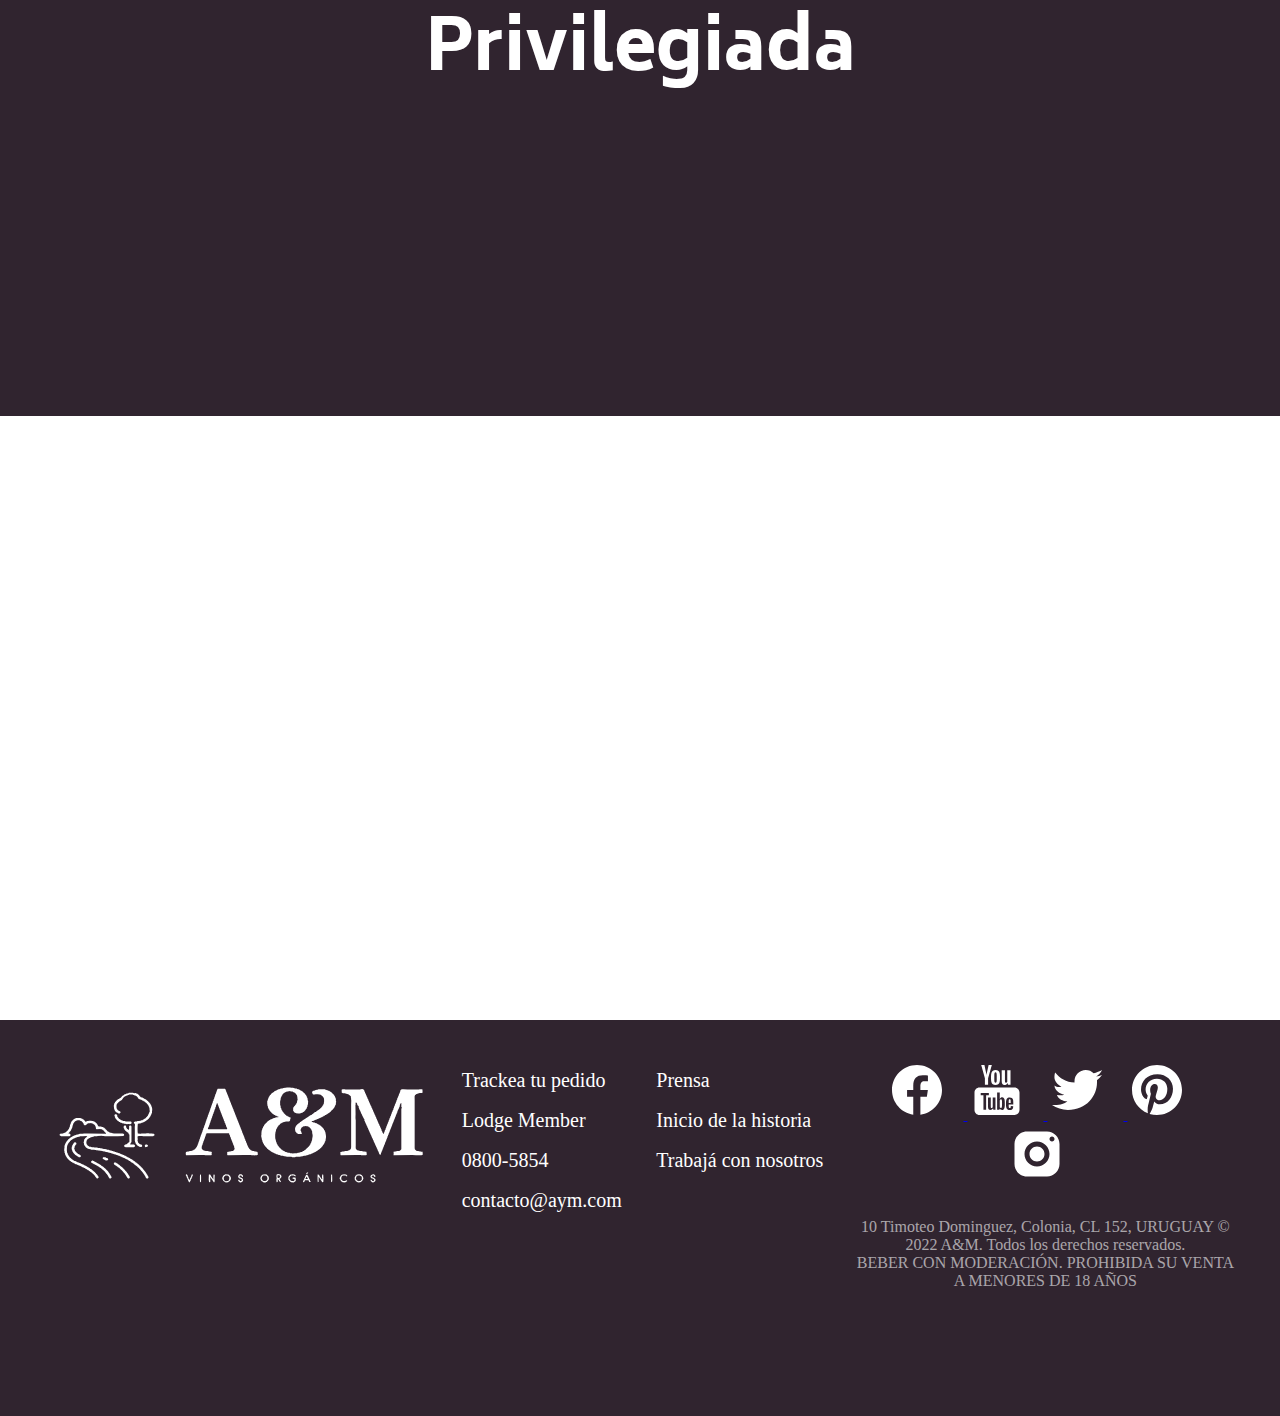
==== commit 723e76f4: "se anadio animacion de AOS al index.html" ====
--- a/index.html
+++ b/index.html
@@ -7,6 +7,7 @@
   <meta name="viewport" content="width=device-width, initial-scale=1.0">
   <link href="https://cdn.jsdelivr.net/npm/bootstrap@5.3.0-alpha3/dist/css/bootstrap.min.css" rel="stylesheet"
     integrity="sha384-KK94CHFLLe+nY2dmCWGMq91rCGa5gtU4mk92HdvYe+M/SXH301p5ILy+dN9+nJOZ" crossorigin="anonymous">
+  <link href="https://unpkg.com/aos@2.3.1/dist/aos.css" rel="stylesheet">
   <link rel="shortcut icon" href="../multimedia/icons/shorcut_icon.png" type="image/x-icon">
   <link rel="stylesheet" href="./css/estilos.css">
   <title>A&M Finca</title>
@@ -53,8 +54,8 @@
 
   <video class="welcomeVideo" src="multimedia/videos/vinedo_inicio.mp4" autoplay muted loop></video>
   <header class="welcomeContainer">
-    <h1 class="welcomeTitle"><span class="highlightWhite">Bienvenidos a nuestro paraíso</span></h1>
-    <div class="welcomeParagraph">
+    <h1 data-aos="fade-up" class="welcomeTitle"><span  class="highlightWhite" >Bienvenidos a nuestro paraíso</span></h1>
+    <div data-aos="fade-up" class="welcomeParagraph">
       <p><span class="highlightWine">Desde que nació este proyecto en 2016, nos hemos enfocado en cada detalle, con el
           fin de llevar adelante una
           producto único y responsable con el medio ambiente.</span></p>
@@ -62,8 +63,8 @@
   </header>
 
   <section>
-    <h1 class="title2">¡Disfrutá este viaje conectándote con la naturaleza!</h1>
-    <div class="row row-cols-1 row-cols-md-3 g-4">
+    <h1 data-aos="fade-up" class="title2">¡Disfrutá este viaje conectándote con la naturaleza!</h1>
+    <div data-aos="fade-up" class="row row-cols-1 row-cols-md-3 g-4">
       <div class="col">
         <div class="card h-100">
           <img src="./multimedia/images/pic_descorchado.jpg" class="card-img-top" alt="descorchados">
@@ -167,5 +168,8 @@
 </body>
 <script src="https://cdn.jsdelivr.net/npm/bootstrap@5.3.0-alpha3/dist/js/bootstrap.bundle.min.js"
   integrity="sha384-ENjdO4Dr2bkBIFxQpeoTz1HIcje39Wm4jDKdf19U8gI4ddQ3GYNS7NTKfAdVQSZe" crossorigin="anonymous"></script>
-
+<script src="https://unpkg.com/aos@2.3.1/dist/aos.js"></script>
+<script>
+  AOS.init();
+</script>
 </html>--- a/css/estilos.css
+++ b/css/estilos.css
@@ -1,344 +1,351 @@
-/*-----------  FONTS  -------------*/
-
-@import url('https://fonts.googleapis.com/css2?family=Source+Sans+3:wght@700&display=swap');
-@import url('https://fonts.googleapis.com/css2?family=Biryani:wght@400;600;700;800;900&family=Source+Sans+3:wght@700&display=swap');
-
-
+@import url("https://fonts.googleapis.com/css2?family=Source+Sans+3:wght@700&display=swap");
+@import url("https://fonts.googleapis.com/css2?family=Biryani:wght@400;600;700;800;900&family=Source+Sans+3:wght@700&display=swap");
 * {
-    margin: 0px;
-    padding: 0px;
-}
-
-/*-----------  BARRA NAVEGACION  -------------*/
-
+  margin: 0px;
+  padding: 0px;
+}
+
+.btnAnimado {
+  animation-name: efectoShop;
+  animation-iteration-count: infinite;
+  animation-timing-function: ease-in-out;
+  animation-duration: 1s;
+  color: white;
+}
+.btnAnimado:hover {
+  color: #ffffff;
+}
+
+@keyframes efectoShop {
+  0% {
+    border-radius: 0px;
+    background-color: #251824;
+    border-color: #B7A6B5;
+  }
+  50% {
+    border-radius: 5px;
+    background-color: #B7A6B5;
+    border-color: #251824;
+  }
+  100% {
+    border-radius: 0px;
+    background-color: #251824;
+    border-color: #B7A6B5;
+  }
+}
 .bg-dark {
-    background-color: rgba(37, 24, 36, 1) !important;
+  background-color: #251824 !important;
 }
 
 .text-bg-dark {
-    color: rgb(255, 255, 255) !important;
-    font-family: system-ui, -apple-system, BlinkMacSystemFont, 'Segoe UI', Roboto, Oxygen, Ubuntu, Cantarell, 'Open Sans', 'Helvetica Neue', sans-serif !important;
-    font-weight: 600 !important;
-    background-color: rgba(37, 24, 36, 1) !important;
+  color: #ffffff !important;
+  font-family: system-ui, -apple-system, BlinkMacSystemFont, "Segoe UI", Roboto, Oxygen, Ubuntu, Cantarell, "Open Sans", "Helvetica Neue", sans-serif !important;
+  font-weight: 600 !important;
+  background-color: #251824 !important;
 }
 
 .btn-close-white:hover {
-    transform: rotate(-360deg);
-    transition: all 3s;
+  transform: rotate(-360deg);
+  transition: all 3s;
 }
 
 .nav-item {
-    border-bottom: solid 1px rgba(255, 255, 255, 0.37);
-}
-
+  border-bottom: solid 1px #B7A6B5;
+}
 
 #espacioLogo {
-    margin: 50px 50px 0px 50px;
-    display: inline-block;
+  margin: 50px 50px 0px 50px;
+  display: inline-block;
 }
 
 .logo {
-    width: 190px;
+  width: 190px;
+  height: auto;
+}
+
+.iconFlat {
+  width: 30px;
+  height: auto;
+}
+
+.welcomeVideo {
+  z-index: -1;
+  top: 200px;
+  overflow: hidden;
+  /* se ajusta a la pantalla y no hace scroll */
+  width: 100%;
+  height: auto;
+}
+
+.welcomeTitle {
+  position: absolute;
+  color: #251824;
+  font-family: "Source Sans 3", sans-serif;
+}
+
+.highlightWhite {
+  background-color: rgba(255, 255, 255, 0.9);
+  border-radius: 3px;
+}
+
+.highlightWine {
+  background-color: #251824;
+  border-radius: 3px;
+}
+
+.welcomeParagraph {
+  position: absolute;
+  color: #ffffff;
+  font-family: "Source Sans 3", sans-serif;
+}
+
+.card-footer {
+  background-color: #251824;
+  text-align: center;
+}
+
+.text-body-secondary a {
+  text-decoration: none;
+  color: #ffffff !important;
+  font-size: 20px;
+}
+
+.title2, .title3 {
+  padding: 90px;
+  margin: 0px;
+  font-family: "Biryani", sans-serif;
+  font-size: 35px;
+  font-weight: 800;
+  color: #ffffff;
+  text-align: center;
+  background-color: rgba(37, 24, 36, 0.95);
+}
+
+.title3 {
+  background-color: rgb(255, 255, 255);
+  color: rgba(37, 24, 36, 0.95);
+}
+
+.card-group, .cardImg, .card {
+  border-width: 0px;
+  border-color: rgba(255, 255, 255, 0);
+}
+
+.cardImg {
+  --bs-card-spacer-y: 0rem;
+  --bs-card-spacer-x: 0rem;
+}
+.cardImg img {
+  width: auto;
+  height: 100%;
+  object-fit: cover;
+}
+
+.bg-cat-color {
+  background-color: rgba(44, 44, 44, 0.95);
+}
+
+.wineDescriptionUp {
+  text-transform: uppercase;
+  color: rgb(202, 155, 102);
+  font-size: 14px;
+  text-shadow: 0px 1px 0px rgb(202, 155, 102);
+}
+
+.wineNameTitle, .wineFirst {
+  color: white;
+  padding: 10px;
+  font-size: 35px;
+  text-shadow: none;
+}
+
+.wineFirst {
+  color: rgba(44, 44, 44, 0.95);
+  font-weight: 800;
+}
+
+.wineDescription {
+  color: rgb(202, 155, 102);
+  font-size: 14px;
+  text-shadow: 0px 1px 0px rgb(202, 155, 102);
+}
+
+.row {
+  padding: 100px 20px 60px 20px;
+  background-color: #251824 !important;
+}
+
+.form-control {
+  background-color: #251824;
+  border-width: 0px;
+  color: #ffffff !important;
+  text-transform: uppercase;
+  font-family: system-ui, -apple-system, BlinkMacSystemFont, "Segoe UI", Roboto, Oxygen, Ubuntu, Cantarell, "Open Sans", "Helvetica Neue", sans-serif;
+  font-weight: 500;
+}
+.form-control::placeholder {
+  color: rgba(255, 255, 255, 0.5) !important;
+}
+.form-control:hover {
+  background-color: rgba(0, 0, 0, 0);
+}
+.form-control:focus {
+  outline: none;
+  box-shadow: none !important;
+  background-color: rgba(0, 0, 0, 0);
+}
+
+.form-label {
+  color: rgba(255, 255, 255, 0.5) !important;
+}
+
+.btn-primary {
+  border-radius: 0px;
+  background-color: #251824;
+  border-color: #B7A6B5;
+}
+.btn-primary:hover {
+  background-color: #B7A6B5;
+  border-color: #B7A6B5;
+  transition: all 2s;
+}
+
+.form-select {
+  background-color: #251824;
+  border-width: 0px;
+  color: #ffffff !important;
+}
+
+/*-----------  FOOTER  -------------*/
+.footer {
+  background-color: rgba(37, 24, 36, 0.95);
+  color: #ffffff;
+  padding: 40px;
+  text-align: center;
+}
+
+.footerLogo {
+  margin-bottom: 30px;
+  display: inline-block;
+}
+.footerLogo img {
+  height: 150px;
+}
+
+.footerSocial {
+  margin-bottom: 30px;
+}
+.footerSocial a img {
+  display: inline-block;
+  margin-right: 16px;
+  height: 60px;
+}
+
+.footerLinks {
+  display: flex;
+  flex-direction: column;
+  align-items: center;
+  /*toma el tamano del elemento hijo*/
+  line-height: 2;
+  font-size: 20px;
+  font-weight: 500;
+}
+.footerLinks.col1 a {
+  color: #ffffff;
+  text-decoration: none;
+}
+.footerLinks.col2 {
+  margin-bottom: 30px;
+}
+.footerLinks.col2 a {
+  color: #ffffff;
+  text-decoration: none;
+}
+
+.footerCopyright p {
+  color: rgba(255, 255, 255, 0.6);
+}
+
+/*-----------  FOOTER END -------------*/
+/*-----------  LLAMO A MEDIA QUERY PARA RESOLUCION DISP -------------*/
+@media only screen and (max-width: 576px) {
+  .welcomeTitle {
+    text-align: center;
+    left: 70px;
+    top: 130px;
+    width: auto;
+    font-size: 35px;
+  }
+  .welcomeParagraph {
+    display: none;
+  }
+  .title2, .title3 {
+    padding: 200px 20px 200px 20px;
+    font-size: 35px;
+  }
+}
+@media only screen and (min-width: 577px) and (max-width: 1024px) {
+  .welcomeTitle {
+    text-align: left;
+    left: 70px;
+    top: 150px;
+    width: auto;
+    font-size: 40px;
+  }
+  .welcomeParagraph {
+    left: 70px;
+    top: 250px;
+    width: 450px;
     height: auto;
-}
-
-
-.iconFlat {
-    width: 30px;
+    font-size: 15px;
+  }
+}
+@media only screen and (min-width: 1025px) {
+  .welcomeTitle {
+    text-align: left;
+    left: 70px;
+    top: 180px;
+    width: 450px;
+    font-size: 80px;
+    line-height: 120px;
+  }
+  .welcomeParagraph {
+    right: 100px;
+    top: 180px;
+    width: 450px;
     height: auto;
-}
-
-
-/*-----------  MAIN  -------------*/
-
-
-
-.welcomeVideo {
-    z-index: -1;
-    top: 200px;
-    overflow: hidden;
-    /* se ajusta a la pantalla y no hace scroll */
-    width: 100%;
-    height: auto;
-}
-
-.welcomeTitle {
-    position: absolute;
-    color: rgba(37, 24, 36, 1);
-    font-family: 'Source Sans 3', sans-serif;
-}
-
-.highlightWhite {
-    background-color: rgba(255, 255, 255, 0.9);
-    border-radius: 3px;
-}
-
-.highlightWine {
-    background-color: rgba(37, 24, 36, 1);
-    border-radius: 3px;
-}
-
-.welcomeParagraph {
-    position: absolute;
-    color: rgb(255, 255, 255);
-    font-family: 'Source Sans 3', sans-serif;
-}
-
-.card-footer {
-    background-color: rgba(37, 24, 36, 1);
-    text-align: center;
-}
-
-.text-body-secondary a {
-    text-decoration: none;
-    color: rgba(255, 255, 255, 1) !important;
     font-size: 20px;
-
-}
-
-.title2 {
-    padding: 90px;
-    font-family: 'Biryani', sans-serif;
-    font-size: 35px;
-    font-weight: 800;
-    color: rgba(255, 255, 255, 1);
-    text-align: center;
-    padding: 90px;
-    background-color: rgba(37, 24, 36, 0.95);
-}
-
-/*-----------  FOOTER  -------------*/
-
-.footer {
-    background-color: rgba(37, 24, 36, 0.95);
-    color: rgba(255, 255, 255, 1);
-    padding: 40px;
-    text-align: center;
-}
-
-.footerLogo {
-    margin-bottom: 30px;
-    display: inline-block;
-
-}
-
-.footerLogo img {
-    height: 150px;
-}
-
-.footerSocial {
-    margin-bottom: 30px;
-
-}
-
-.footerSocial a img {
-    display: inline-block;
-    margin-right: 16px;
-    height: 60px;
-
-
-}
-
-.footerLinks {
-    display: flex;
-    flex-direction: column;
-    align-items: center;
-    /*toma el tamano del elemento hijo*/
-    line-height: 2;
-    font-size: 20px;
-    font-weight: 500;
-    
-
-}
-
-.footerLinks.col1 a {
-    color:rgba(255, 255, 255, 1);
-    text-decoration: none;
-}
-
-.footerLinks.col2 {
-    margin-bottom: 30px;
-
-}
-
-.footerLinks.col2 a {
-    color:rgba(255, 255, 255, 1);
-    text-decoration: none;
-}
-
-.footerCopyright p{
-    color:rgba(255, 255, 255, 0.6);
-}
-
-/*-----------  FOOTER END -------------*/
-
-/*-----------  LLAMO A MEDIA QUERY PARA RESOLUCION DISP -------------*/
-
-@media only screen and (max-width: 576px) {
-    .welcomeTitle {
-        text-align: center;
-        left: 70px;
-        top: 130px;
-        width: auto;
-        font-size: 30px;
-    }
-
-    .welcomeParagraph {
-        display: none;
-    }
-}
-
-@media only screen and (min-width:577px) and (max-width:1024px) {
-    .welcomeTitle {
-        text-align: left;
-        left: 70px;
-        top: 150px;
-        width: auto;
-        font-size: 40px;
-    }
-
-    .welcomeParagraph {
-        left: 70px;
-        top: 250px;
-        width: 450px;
-        height: auto;
-        font-size: 15px;
-    }
-
-}
-
-@media only screen and (min-width:1025px) {
-    .welcomeTitle {
-        text-align: left;
-        left: 70px;
-        top: 180px;
-        width: 450px;
-        font-size: 80px;
-        line-height: 120px;
-    }
-
-    .welcomeParagraph {
-        right: 100px;
-        top: 180px;
-        width: 450px;
-        height: auto;
-        font-size: 20px;
-    }
-
-    .title2 {
-        padding: 300px;
-        font-size: 70px;
-    }
-    
-    .footer{
-        display:grid;
-        grid-template-columns: repeat(3,1fr) 2fr;
-        grid-template-rows: repeat(2,1fr);
-        grid-template-areas: 
-        "logo links1 links2 social"
-        "logo links1 links2 copyright";
-        justify-items: start;
-    }
-    .footerLinks{
-        align-items: start;
-    }
-    .footerLogo{
-        grid-area: logo;
-    }
-    
-    .footerSocial{
-        grid-area: social;
-    }
-
-    .col1{
-        grid-area: links1;
-    }
-
-    .col2{
-        grid-area: links2;
-    }
-
-    .footerCopyright{
-        grid-area: copyright;
-    }
-
-
-
-}
-
-#contactTitle {
-    left: 500px;
-}
-
-.title3 {
-    font-family: 'Biryani', sans-serif;
-    font-size: 21px;
-    font-weight: 600;
-    color: #333333
-}
-
-.imageDescription {
-    font-family: 'Biryani', sans-serif;
-    font-size: 14px;
-    font-weight: 600;
-    color: #333333;
-}
-
-#welcomeTitle2 {
-    position: absolute;
-    top: 800px;
-    left: 220px;
-}
-
-
-.contactForm {
-    position: absolute;
-    top: 1000px;
-    z-index: 1;
-    font-family: 'Biryani', sans-serif;
-    font-size: 21px;
-    font-weight: 600;
-    color: #333333
-}
-
-#labelName {
-    left: 150px;
-}
-
-#inputName {
-    left: 500px;
-}
-
-
-
-
-
-
-
-#fList1 {
-
-    left: 80px;
-}
-
-#fList2 {
-    left: 380px;
-}
-
-#fList3 {
-    left: 650px;
-}
-
-#fList4 {
-    left: 1000px;
-}
-
-#reserveText {
-    font-family: 'Biryani', sans-serif;
-    font-size: 10px;
-    font-weight: 400;
-    color: rgb(138, 138, 138);
-    text-align: center;
-    position: absolute;
-    top: 400px;
-    left: 500px;
-}+  }
+  .title2, .title3 {
+    padding: 300px;
+    font-size: 70px;
+  }
+  .footer {
+    display: grid;
+    grid-template-columns: repeat(3, 1fr) 2fr;
+    grid-template-rows: repeat(2, 1fr);
+    grid-template-areas: "logo links1 links2 social" "logo links1 links2 copyright";
+    justify-items: start;
+  }
+  .footerLinks {
+    align-items: start;
+  }
+  .footerLogo {
+    grid-area: logo;
+  }
+  .footerSocial {
+    grid-area: social;
+  }
+  .col1 {
+    grid-area: links1;
+  }
+  .col2 {
+    grid-area: links2;
+  }
+  .footerCopyright {
+    grid-area: copyright;
+  }
+}
+/*sass --watch scss/estilos.scss css/estilos.css*/
+
+/*# sourceMappingURL=estilos.css.map */
